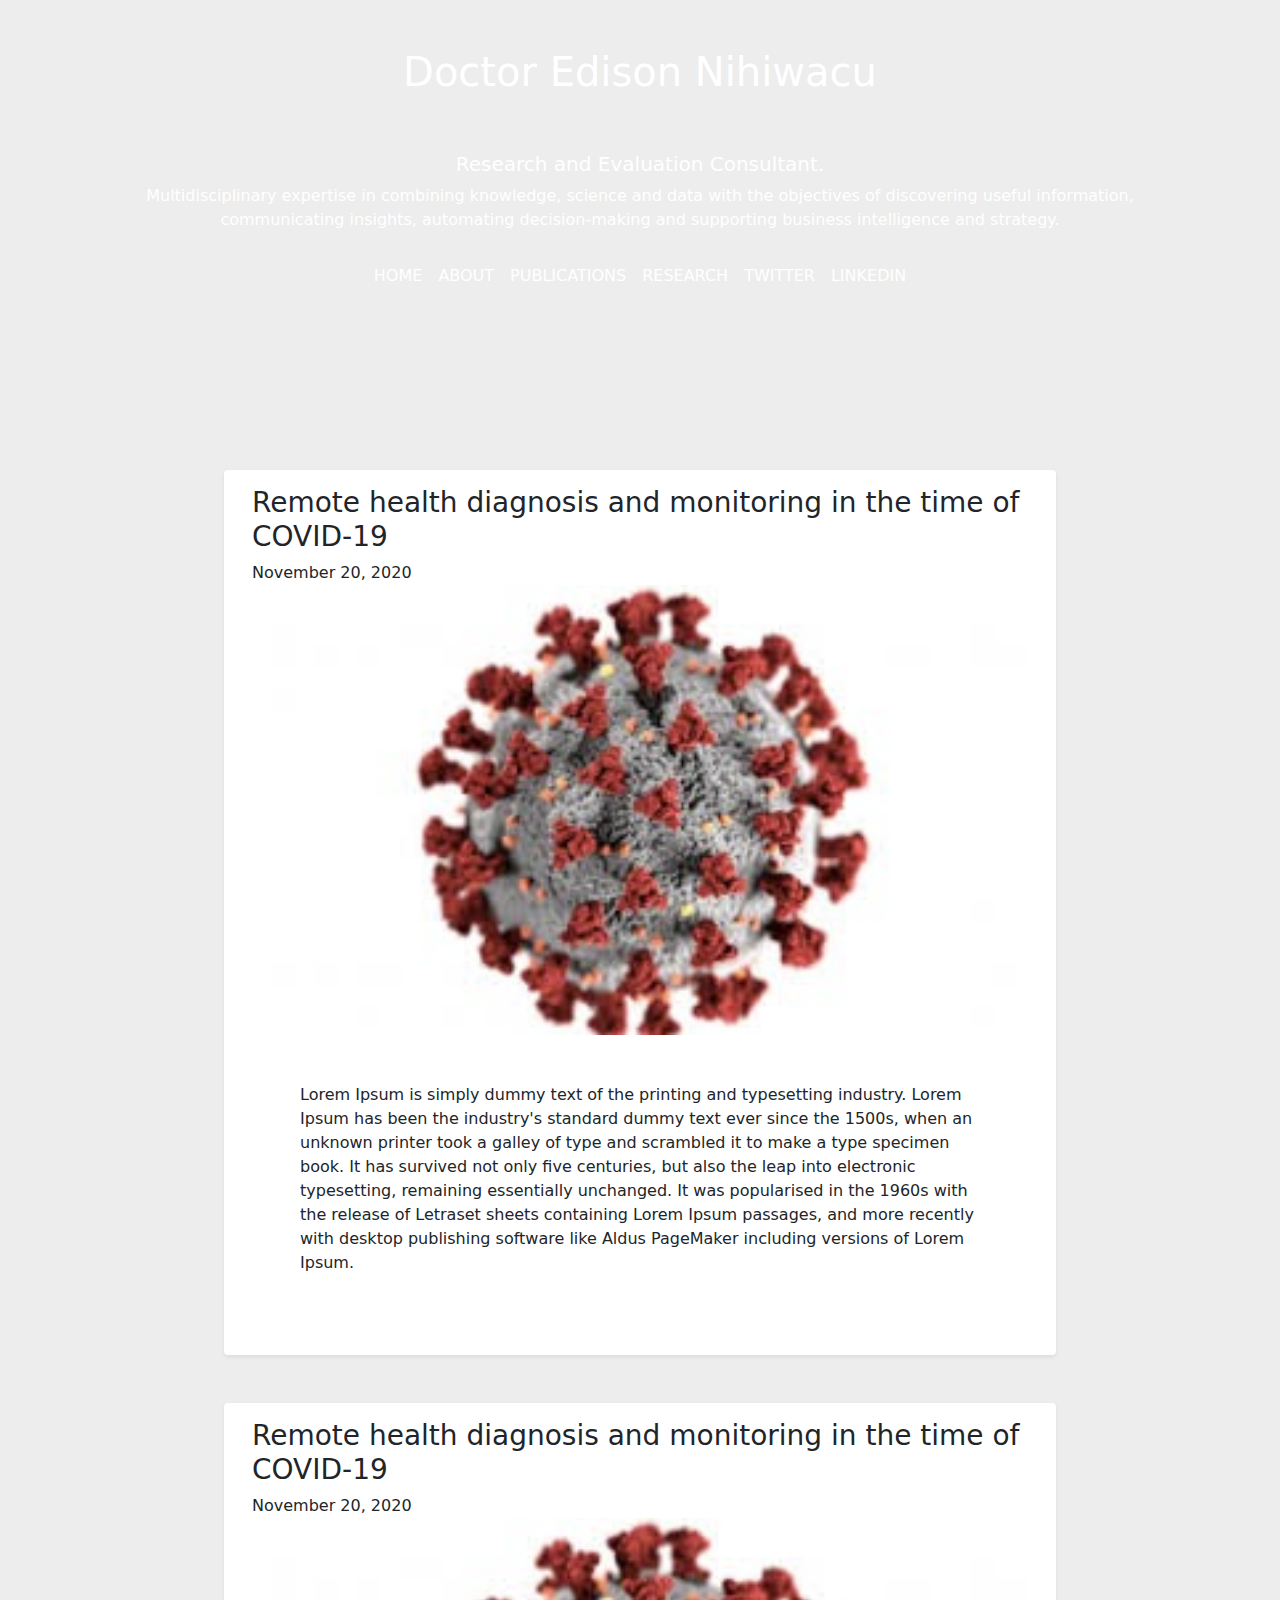
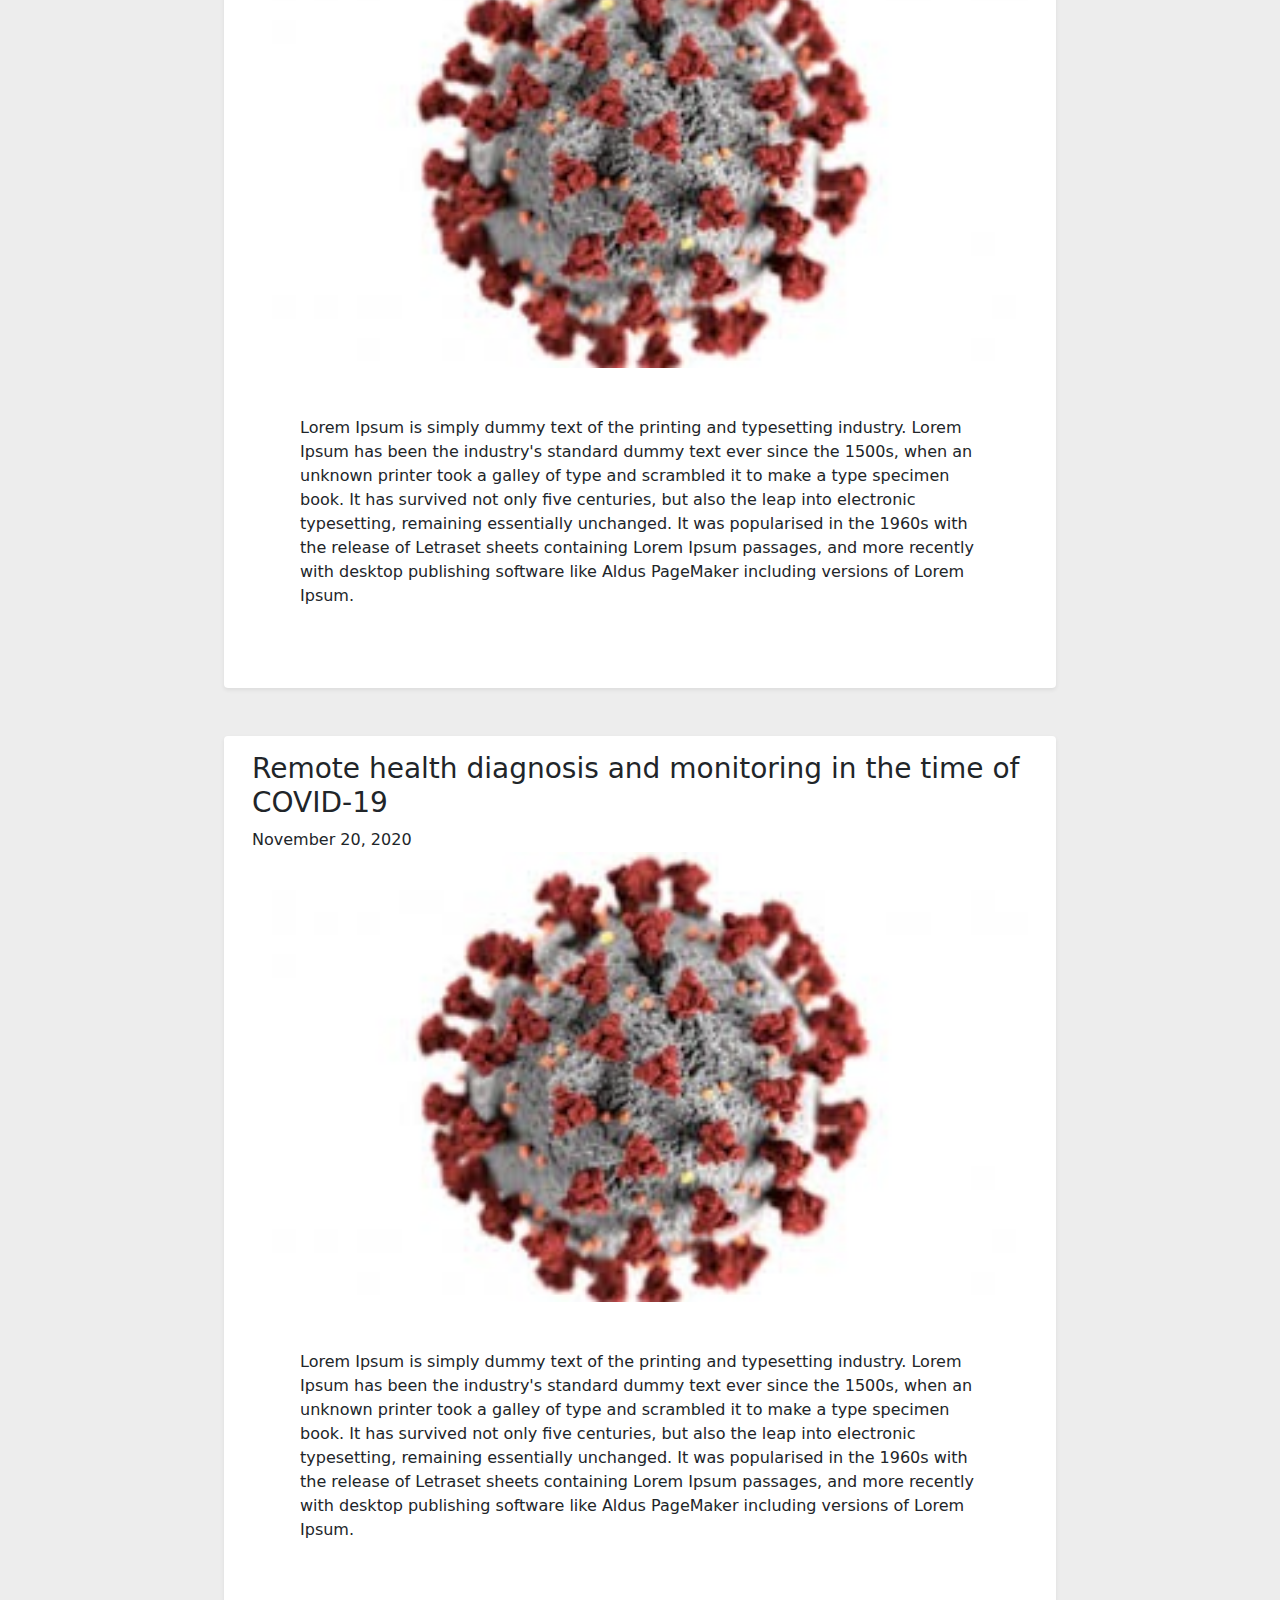
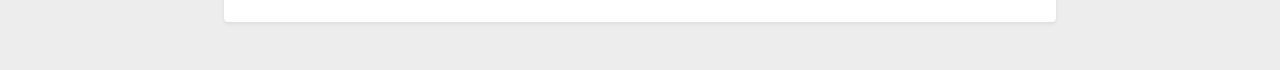
==== htmlpages/index.html @ 48800e1a "portifolio-header" ====
<!DOCTYPE html>
<html lang="en">
  <head>
    <!-- Required meta tags -->
    <meta charset="utf-8" />
    <meta name="viewport" content="width=device-width, initial-scale=1" />

    <!-- Bootstrap CSS -->
    <link
      href="../css/bootstrap-5.0.2-dist/css/bootstrap.min.css"
      rel="stylesheet"
      integrity="sha384-EVSTQN3/azprG1Anm3QDgpJLIm9Nao0Yz1ztcQTwFspd3yD65VohhpuuCOmLASjC"
      crossorigin="anonymous"
    />
    <!-- custom css-->
    <!-- <link href="../css/custom.css" rel="stylesheet"> -->

    <link rel="stylesheet" href="../css/custom.css" />

    <title>Portifolio</title>
  </head>
  <body>
    <header class="header-image">
      <div class="container text-center">
        <h1 class="p-5">Doctor Edison Nihiwacu</h1>
        <h5>Research and Evaluation Consultant.</h5>

        <p>
          Multidisciplinary expertise in combining knowledge, science and data
          with the objectives of discovering useful information,<br />
          communicating insights, automating decision-making and supporting
          business intelligence and strategy.
        </p>

        <nav class="navbar navbar-expand-lg navbar-light">
         <div class="container-fluid"> 
         

          <button class="navbar-toggler" type="button" data-bs-toggle="collapse" data-bs-target="#navbarToggleExternalContent" aria-controls="navbarToggleExternalContent" aria-expanded="false" aria-label="Toggle navigation">
            <span class="navbar-toggler-icon"></span>
          </button>
          <!-- <a class="navbar-brand" href="#">Navbar</a> -->
          <div class="collapse navbar-collapse" id="navbarToggleExternalContent">
            <ul class="navbar-nav mx-auto  mb-2 mb-lg-0">
              <li class="nav-item">
                <a class="nav-link active" aria-current="page" href="#" >HOME</a>
              </li>
              <li class="nav-item">
                <a class="nav-link" href="#">ABOUT</a>
              </li>
              <li class="nav-item">
                <a class="nav-link" href="#">PUBLICATIONS</a>
              </li>
              <li class="nav-item">
                <a class="nav-link" href="#">RESEARCH</a>
              </li>
              <li class="nav-item">
                <a class="nav-link" href="#">TWITTER</a>
              </li>
              <li class="nav-item">
                <a class="nav-link" href="#">LINKEDIN</a>
              </li>
            </ul>
          </div>
          </div>
        </nav>
      </div>
    </header>

    <article>

        <div class="container container-2">
            <div class="row shadow-sm p-3 mb-5 bg-body rounded">
              <div class="col-12">
                <h3>Remote health diagnosis and monitoring in the time of COVID-19</h3>
                <time>November 20, 2020</time>
                <div class="col1-image">
                </div>
                <p class="p-5">
                    Lorem Ipsum is simply dummy text of the printing and typesetting industry.
                     Lorem Ipsum has been the industry's standard dummy text ever since the 1500s,
                      when an unknown printer took a galley of type and scrambled it to make a type 
                      specimen book. It has survived not only five centuries, but also the leap into 
                      electronic typesetting, remaining essentially unchanged. It was popularised in the 1960s with the release of Letraset sheets containing Lorem Ipsum passages, and more recently with desktop publishing software like Aldus 
                    PageMaker including versions of Lorem Ipsum.
                </p>
              </div>
            </div>
            <!-- articles-->

            <div class="row shadow-sm p-3 mb-5 bg-body rounded">
                <div class="col-12">
                  <h3>Remote health diagnosis and monitoring in the time of COVID-19</h3>
                  <time>November 20, 2020</time>
                  <div class="col1-image">
                  </div>
                  <p class="p-5">
                      Lorem Ipsum is simply dummy text of the printing and typesetting industry.
                       Lorem Ipsum has been the industry's standard dummy text ever since the 1500s,
                        when an unknown printer took a galley of type and scrambled it to make a type 
                        specimen book. It has survived not only five centuries, but also the leap into 
                        electronic typesetting, remaining essentially unchanged. It was popularised in the 1960s with the release of Letraset sheets containing Lorem Ipsum passages, and more recently with desktop publishing software like Aldus 
                      PageMaker including versions of Lorem Ipsum.
                  </p>
                </div>
              </div>

              <div class="row shadow-sm p-3 mb-5 bg-body rounded">
                <div class="col-12">
                  <h3>Remote health diagnosis and monitoring in the time of COVID-19</h3>
                  <time>November 20, 2020</time>
                  <div class="col1-image">
                  </div>
                  <p class="p-5">
                      Lorem Ipsum is simply dummy text of the printing and typesetting industry.
                       Lorem Ipsum has been the industry's standard dummy text ever since the 1500s,
                        when an unknown printer took a galley of type and scrambled it to make a type 
                        specimen book. It has survived not only five centuries, but also the leap into 
                        electronic typesetting, remaining essentially unchanged. It was popularised in the 1960s with the release of Letraset sheets containing Lorem Ipsum passages, and more recently with desktop publishing software like Aldus 
                      PageMaker including versions of Lorem Ipsum.
                  </p>
                </div>
              </div>
          </div>

       
    </article>

    <footer></footer>

    <!-- Optional JavaScript; choose one of the two! -->

    <!-- Option 1: Bootstrap Bundle with Popper -->
    <script
      src="https://cdn.jsdelivr.net/npm/bootstrap@5.0.2/dist/js/bootstrap.bundle.min.js"
      integrity="sha384-MrcW6ZMFYlzcLA8Nl+NtUVF0sA7MsXsP1UyJoMp4YLEuNSfAP+JcXn/tWtIaxVXM"
      crossorigin="anonymous"
    ></script>

    <!-- Option 2: Separate Popper and Bootstrap JS -->
    <!--
    <script src="https://cdn.jsdelivr.net/npm/@popperjs/core@2.9.2/dist/umd/popper.min.js" integrity="sha384-IQsoLXl5PILFhosVNubq5LC7Qb9DXgDA9i+tQ8Zj3iwWAwPtgFTxbJ8NT4GN1R8p" crossorigin="anonymous"></script>
    <script src="https://cdn.jsdelivr.net/npm/bootstrap@5.0.2/dist/js/bootstrap.min.js" integrity="sha384-cVKIPhGWiC2Al4u+LWgxfKTRIcfu0JTxR+EQDz/bgldoEyl4H0zUF0QKbrJ0EcQF" crossorigin="anonymous"></script>
    -->
  </body>
</html>
---- css/custom.css ----
.header-image{
    background-image:url("../images/headerBackground.jpg");
    background-repeat: no-repeat;
    background-size: cover;
    background-position: center center;
    height: 450px;
    color:white;
}
.nav-link{
    color:white !important;
}

.navbar a{
    text-align: center;
}
body{
    background-color:#ededed;
}
.col1-image{
    background-image:url("../images/COVIDimage.jpeg");
    background-repeat: no-repeat;
    background-size: cover;
    background-position: center center;
    
    width: auto;
    height: 450px;
    padding: 200px !important;

}

.row{
    margin: 20px;
}

.container-2{
    width: 70%;
}
---- css/custom.css ----
.header-image{
    background-image:url("../images/headerBackground.jpg");
    background-repeat: no-repeat;
    background-size: cover;
    background-position: center center;
    height: 450px;
    color:white;
}
.nav-link{
    color:white !important;
}

.navbar a{
    text-align: center;
}
body{
    background-color:#ededed;
}
.col1-image{
    background-image:url("../images/COVIDimage.jpeg");
    background-repeat: no-repeat;
    background-size: cover;
    background-position: center center;
    
    width: auto;
    height: 450px;
    padding: 200px !important;

}

.row{
    margin: 20px;
}

.container-2{
    width: 70%;
}
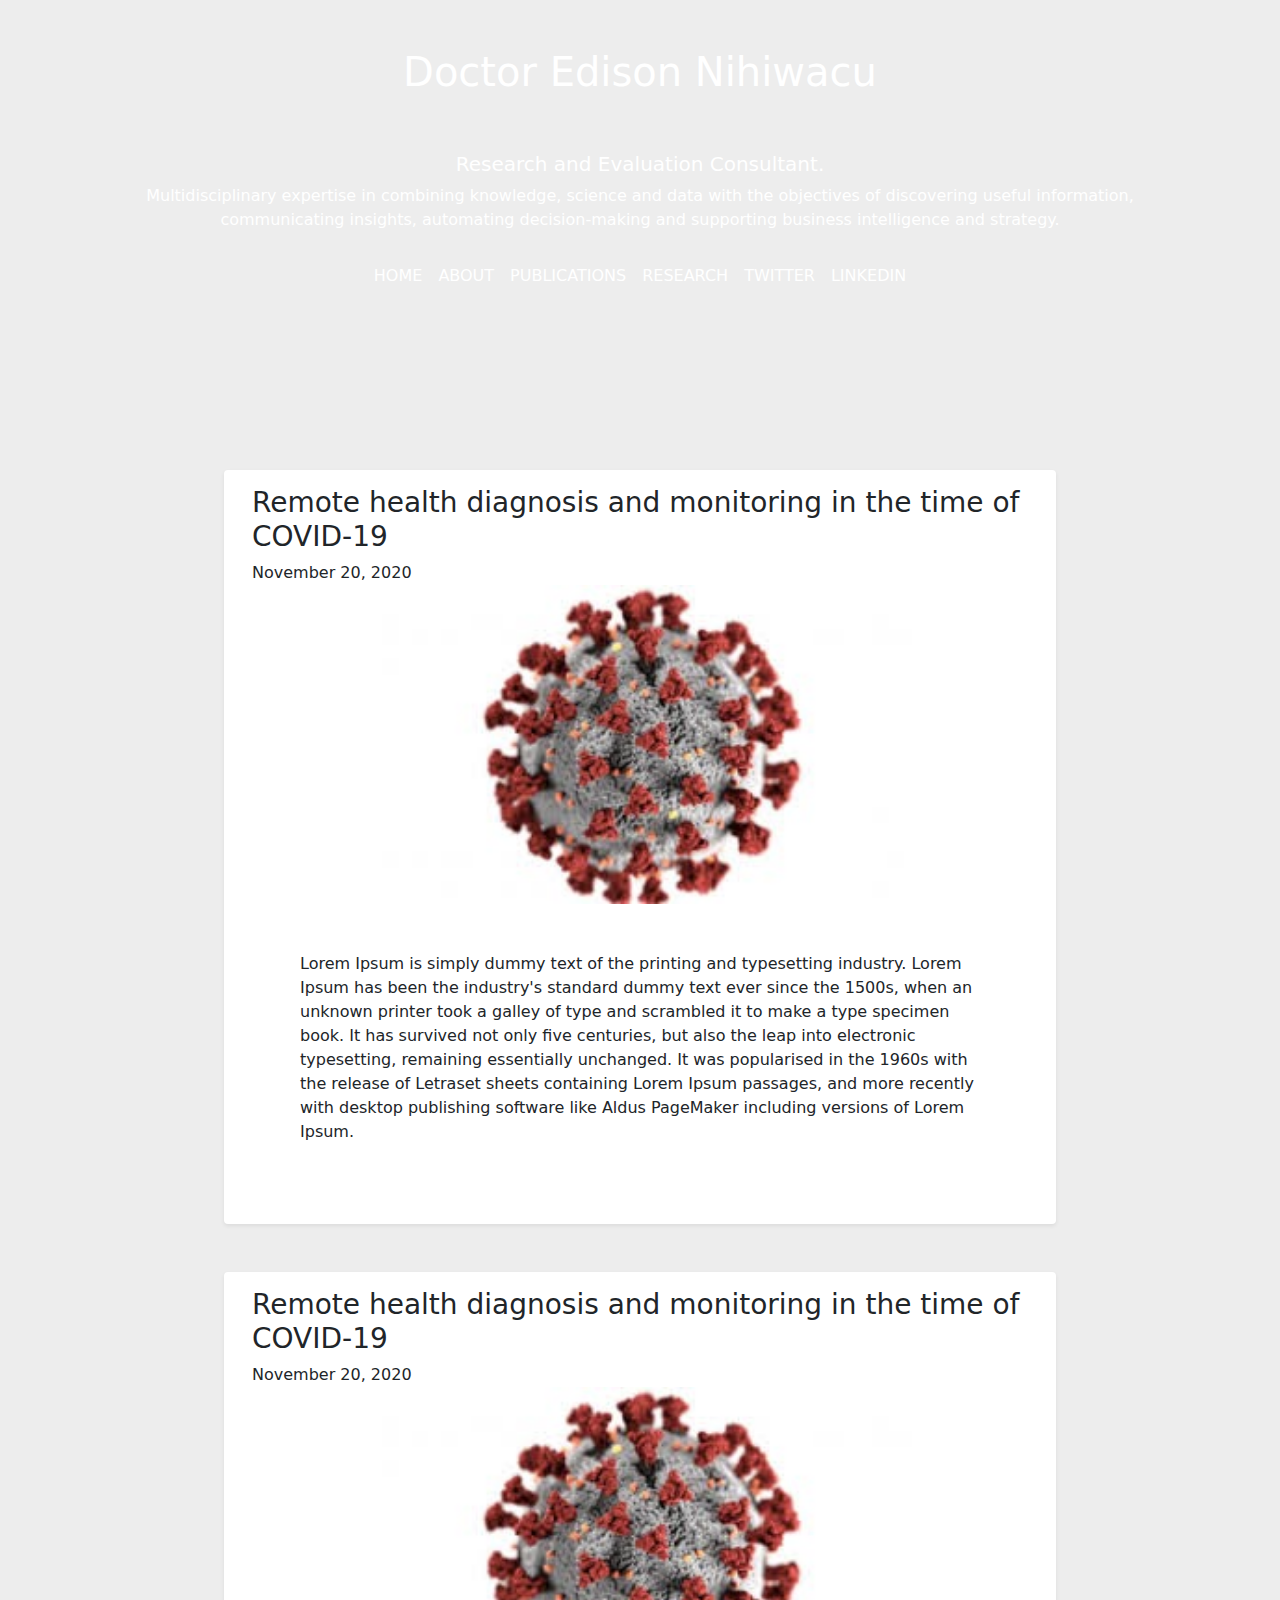
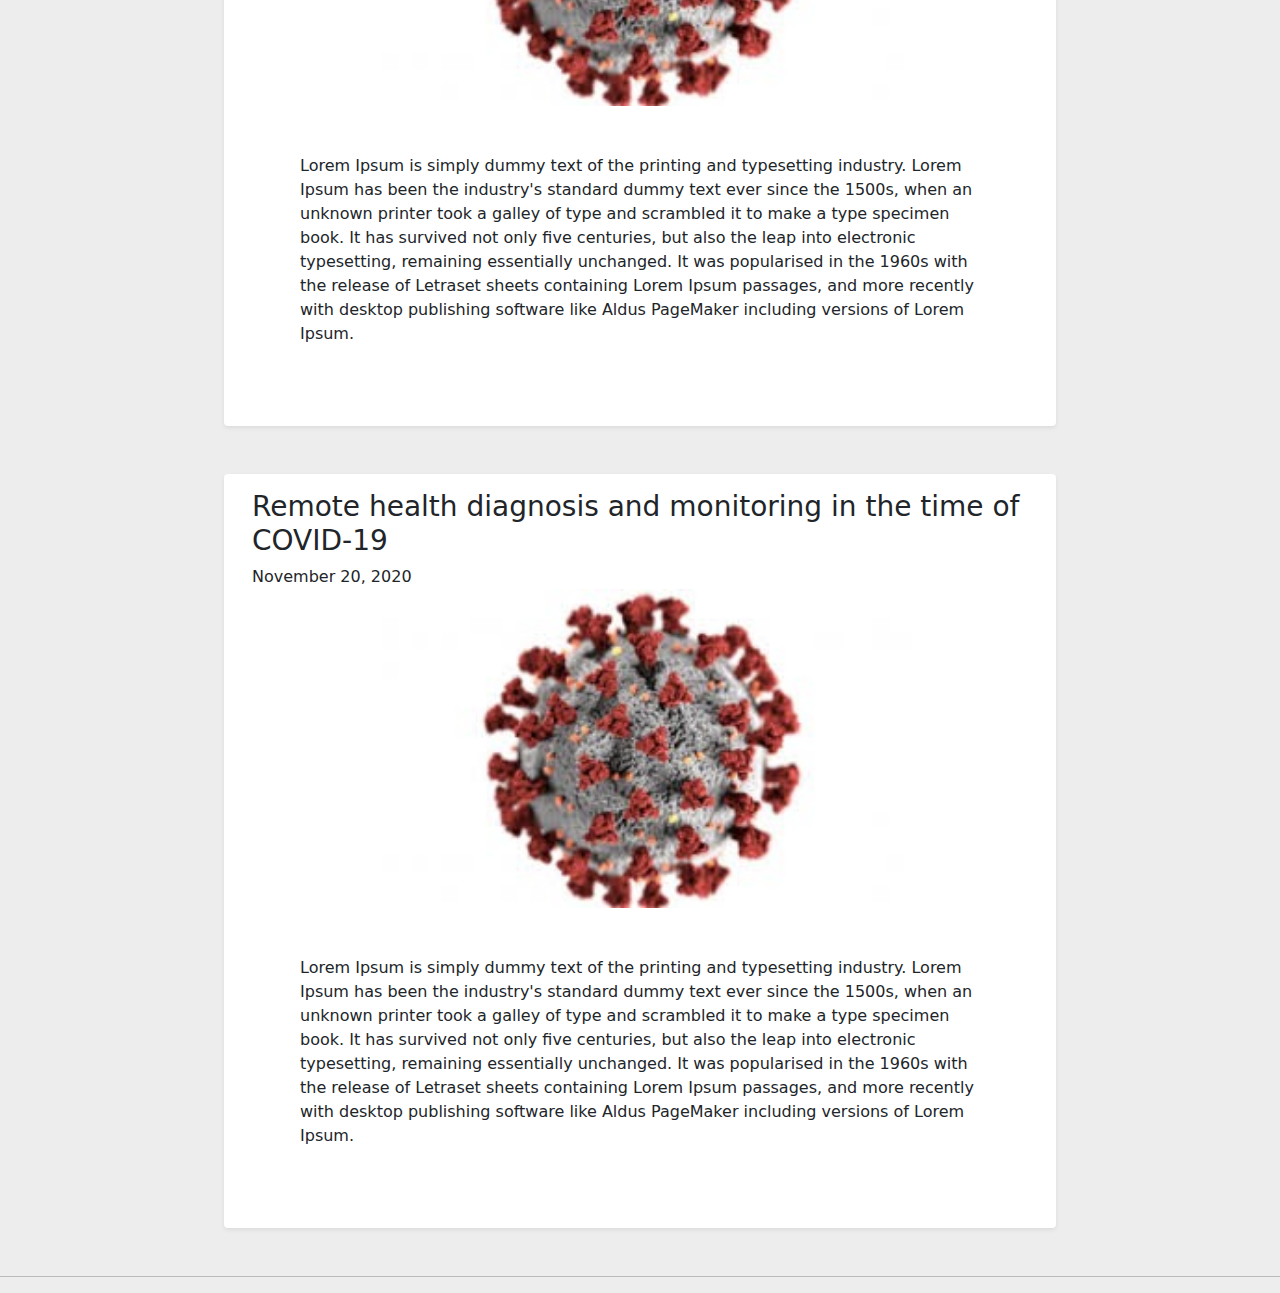
==== commit 88aa6eca: "portifolio-header" ====
--- a/htmlpages/index.html
+++ b/htmlpages/index.html
@@ -74,7 +74,8 @@
               <div class="col-12">
                 <h3>Remote health diagnosis and monitoring in the time of COVID-19</h3>
                 <time>November 20, 2020</time>
-                <div class="col1-image">
+                <div >
+                    <img src="../images/COVIDimage.jpeg" class="img-fluid mx-auto d-block test" alt="...">
                 </div>
                 <p class="p-5">
                     Lorem Ipsum is simply dummy text of the printing and typesetting industry.
@@ -92,7 +93,8 @@
                 <div class="col-12">
                   <h3>Remote health diagnosis and monitoring in the time of COVID-19</h3>
                   <time>November 20, 2020</time>
-                  <div class="col1-image">
+                  <div >
+                    <img src="../images/COVIDimage.jpeg" class="img-fluid mx-auto d-block test" alt="...">
                   </div>
                   <p class="p-5">
                       Lorem Ipsum is simply dummy text of the printing and typesetting industry.
@@ -109,7 +111,8 @@
                 <div class="col-12">
                   <h3>Remote health diagnosis and monitoring in the time of COVID-19</h3>
                   <time>November 20, 2020</time>
-                  <div class="col1-image">
+                  <div >
+                    <img src="../images/COVIDimage.jpeg" class="img-fluid mx-auto d-block test" alt="...">
                   </div>
                   <p class="p-5">
                       Lorem Ipsum is simply dummy text of the printing and typesetting industry.
@@ -125,8 +128,12 @@
 
        
     </article>
+<hr>
+    <footer>
+       
 
-    <footer></footer>
+
+    </footer>
 
     <!-- Optional JavaScript; choose one of the two! -->
 
--- a/css/custom.css
+++ b/css/custom.css
@@ -16,18 +16,6 @@
 body{
     background-color:#ededed;
 }
-.col1-image{
-    background-image:url("../images/COVIDimage.jpeg");
-    background-repeat: no-repeat;
-    background-size: cover;
-    background-position: center center;
-    
-    width: auto;
-    height: 450px;
-    padding: 200px !important;
-
-}
-
 .row{
     margin: 20px;
 }
@@ -35,3 +23,10 @@
 .container-2{
     width: 70%;
 }
+.test{
+  
+        
+        width: 70%;
+        height: auto;
+      
+}--- a/css/custom.css
+++ b/css/custom.css
@@ -16,18 +16,6 @@
 body{
     background-color:#ededed;
 }
-.col1-image{
-    background-image:url("../images/COVIDimage.jpeg");
-    background-repeat: no-repeat;
-    background-size: cover;
-    background-position: center center;
-    
-    width: auto;
-    height: 450px;
-    padding: 200px !important;
-
-}
-
 .row{
     margin: 20px;
 }
@@ -35,3 +23,10 @@
 .container-2{
     width: 70%;
 }
+.test{
+  
+        
+        width: 70%;
+        height: auto;
+      
+}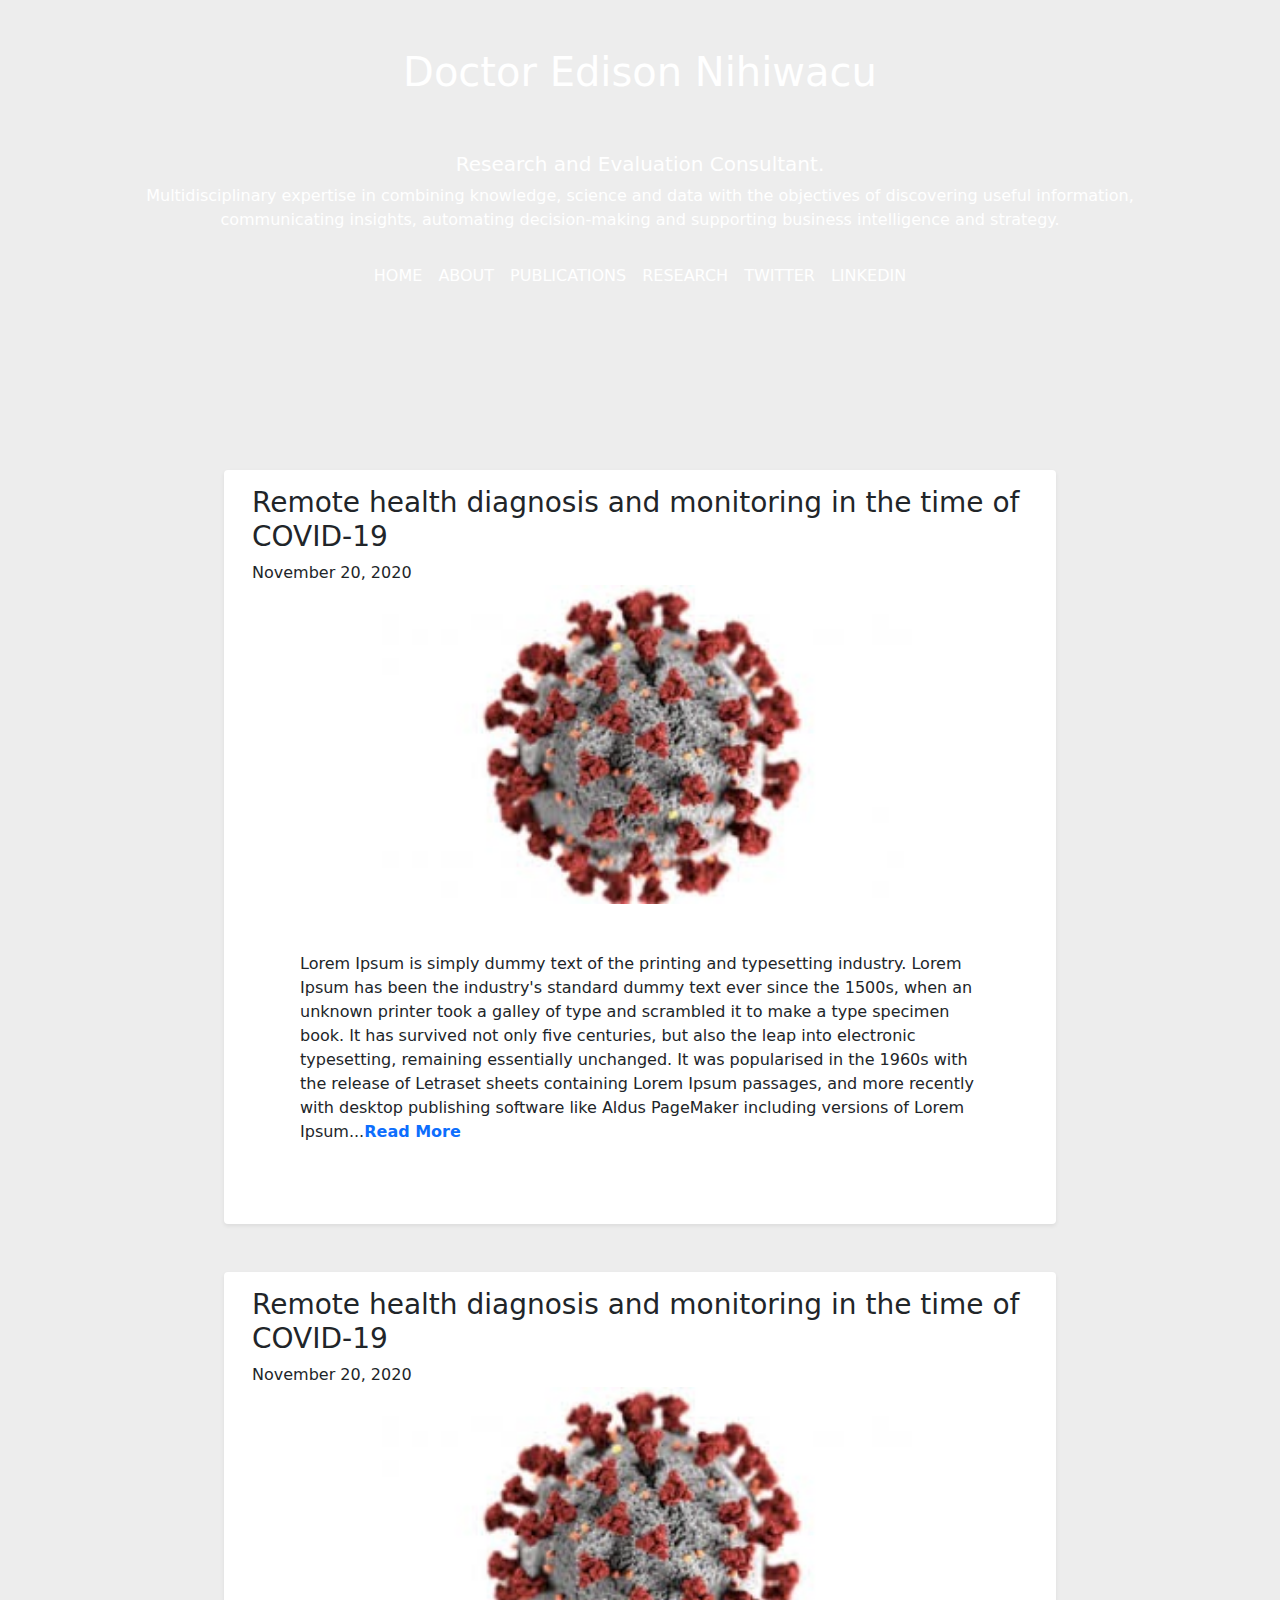
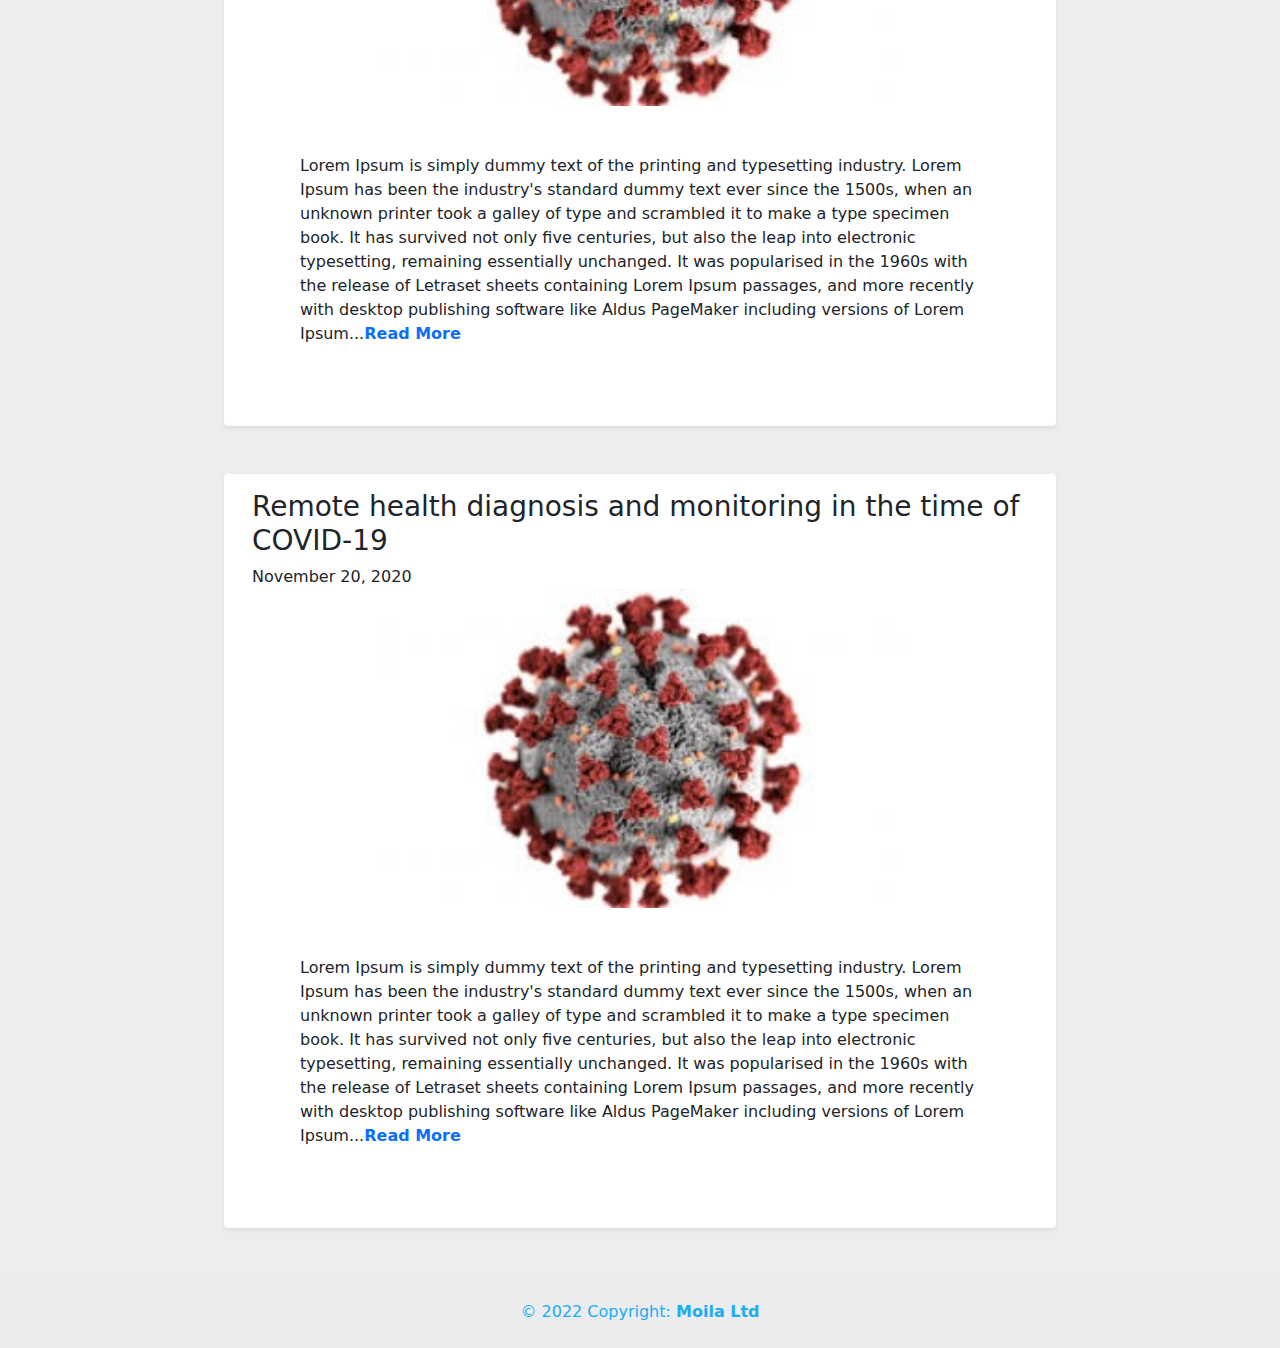
==== commit fd7a7508: "portifolio-content" ====
--- a/htmlpages/index.html
+++ b/htmlpages/index.html
@@ -68,8 +68,9 @@
     </header>
 
     <article>
-
+      <div>
         <div class="container container-2">
+            
             <div class="row shadow-sm p-3 mb-5 bg-body rounded">
               <div class="col-12">
                 <h3>Remote health diagnosis and monitoring in the time of COVID-19</h3>
@@ -83,7 +84,7 @@
                       when an unknown printer took a galley of type and scrambled it to make a type 
                       specimen book. It has survived not only five centuries, but also the leap into 
                       electronic typesetting, remaining essentially unchanged. It was popularised in the 1960s with the release of Letraset sheets containing Lorem Ipsum passages, and more recently with desktop publishing software like Aldus 
-                    PageMaker including versions of Lorem Ipsum.
+                    PageMaker including versions of Lorem Ipsum...<span><a href="#" class="fw-bold text-decoration-none">Read More</a></span>
                 </p>
               </div>
             </div>
@@ -102,7 +103,7 @@
                         when an unknown printer took a galley of type and scrambled it to make a type 
                         specimen book. It has survived not only five centuries, but also the leap into 
                         electronic typesetting, remaining essentially unchanged. It was popularised in the 1960s with the release of Letraset sheets containing Lorem Ipsum passages, and more recently with desktop publishing software like Aldus 
-                      PageMaker including versions of Lorem Ipsum.
+                      PageMaker including versions of Lorem Ipsum...<span><a href="#" class="fw-bold text-decoration-none">Read More</a></span>
                   </p>
                 </div>
               </div>
@@ -120,20 +121,28 @@
                         when an unknown printer took a galley of type and scrambled it to make a type 
                         specimen book. It has survived not only five centuries, but also the leap into 
                         electronic typesetting, remaining essentially unchanged. It was popularised in the 1960s with the release of Letraset sheets containing Lorem Ipsum passages, and more recently with desktop publishing software like Aldus 
-                      PageMaker including versions of Lorem Ipsum.
+                      PageMaker including versions of Lorem Ipsum...<span><a href="#" class="fw-bold text-decoration-none">Read More</a></span>
                   </p>
+                  
                 </div>
               </div>
           </div>
 
        
     </article>
-<hr>
-    <footer>
-       
+<!-- <hr> -->
 
 
-    </footer>
+    <!-- Footer -->
+<footer class="text-center text-lg-start bg-light text-muted">
+    <!-- Copyright -->
+    <div class="text-center p-4" style="background-color: rgba(0, 0, 0, 0.05); color:#1badf3;">
+      © 2022 Copyright:
+      <a class="text-reset fw-bold text-decoration-none" href="#">Moila Ltd</a>
+    </div>
+    <!-- Copyright -->
+  </footer>
+  <!-- Footer -->
 
     <!-- Optional JavaScript; choose one of the two! -->
 
--- a/css/custom.css
+++ b/css/custom.css
@@ -29,4 +29,13 @@
         width: 70%;
         height: auto;
       
+}
+
+.overImage{
+    position: absolute;
+    right: 180px;
+    top: 300px;
+  width: 70%;
+  height: auto;
+  z-index: 1;
 }--- a/css/custom.css
+++ b/css/custom.css
@@ -29,4 +29,13 @@
         width: 70%;
         height: auto;
       
+}
+
+.overImage{
+    position: absolute;
+    right: 180px;
+    top: 300px;
+  width: 70%;
+  height: auto;
+  z-index: 1;
 }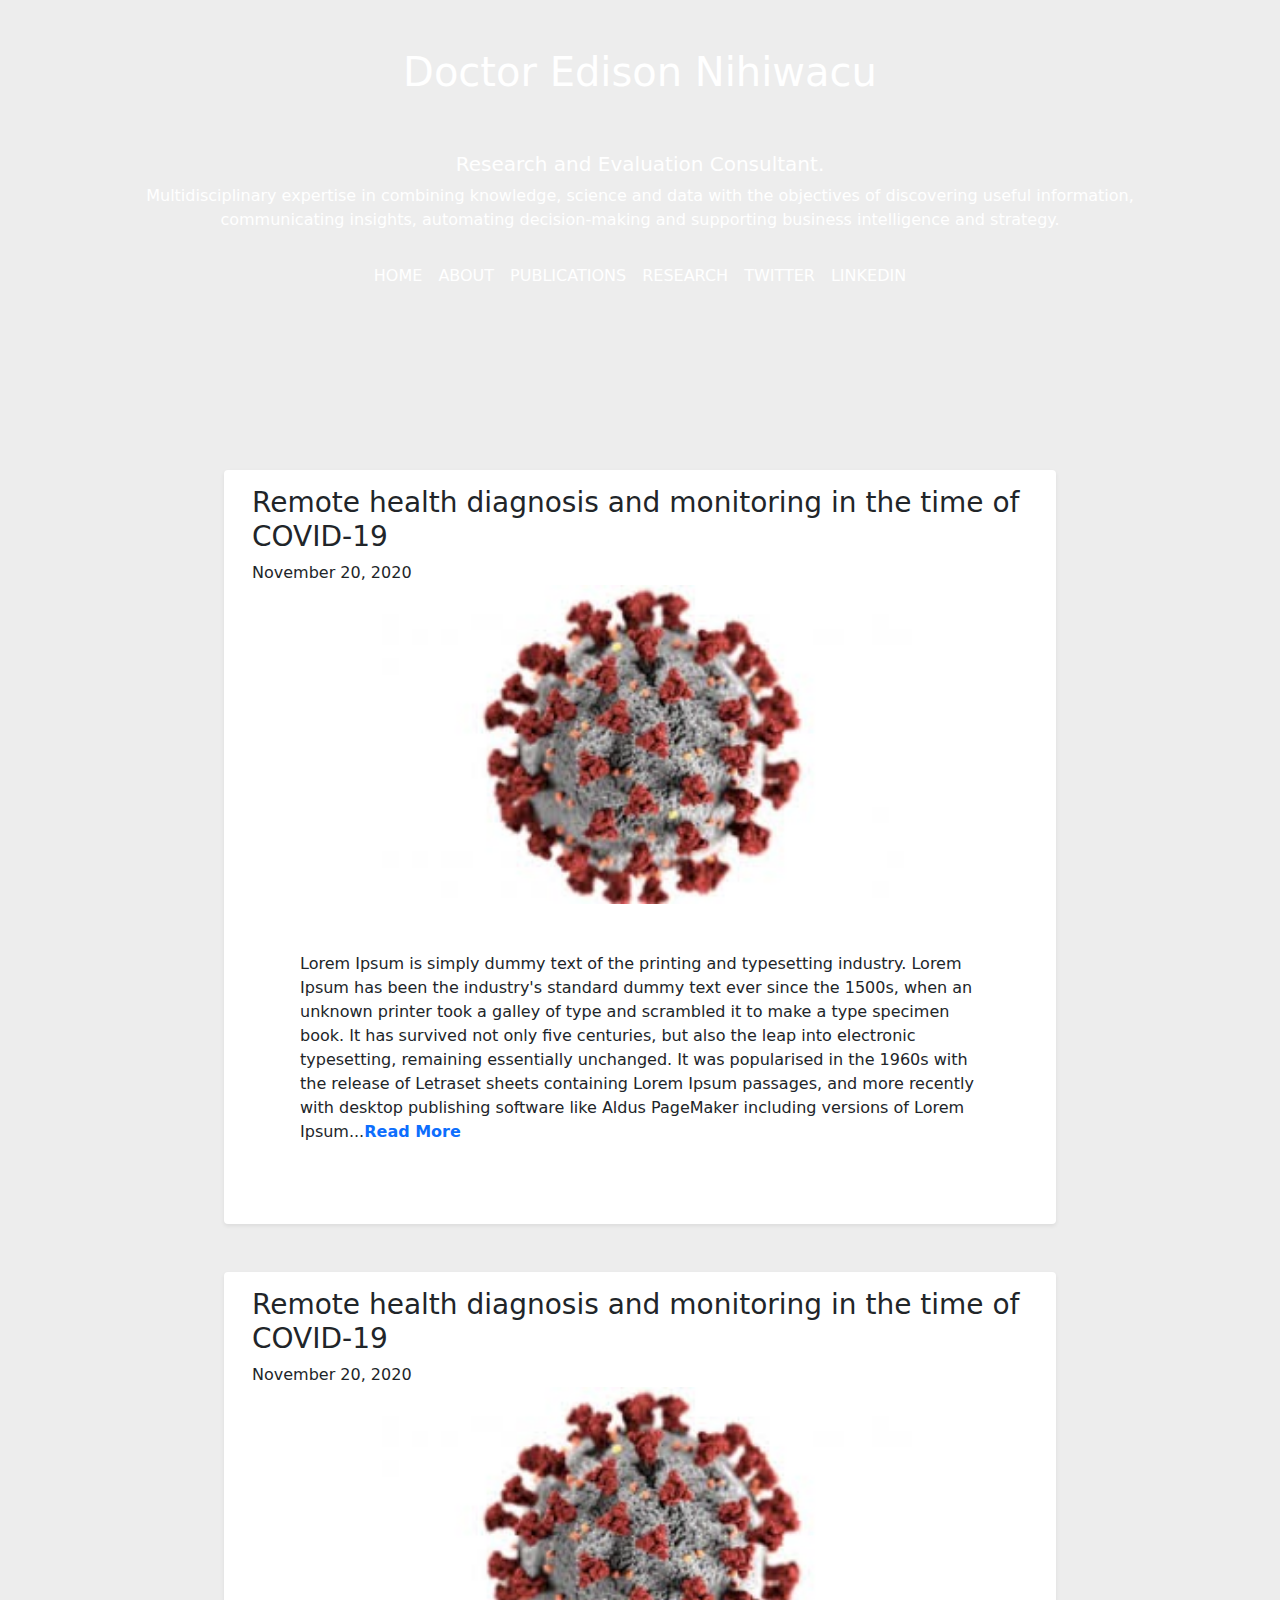
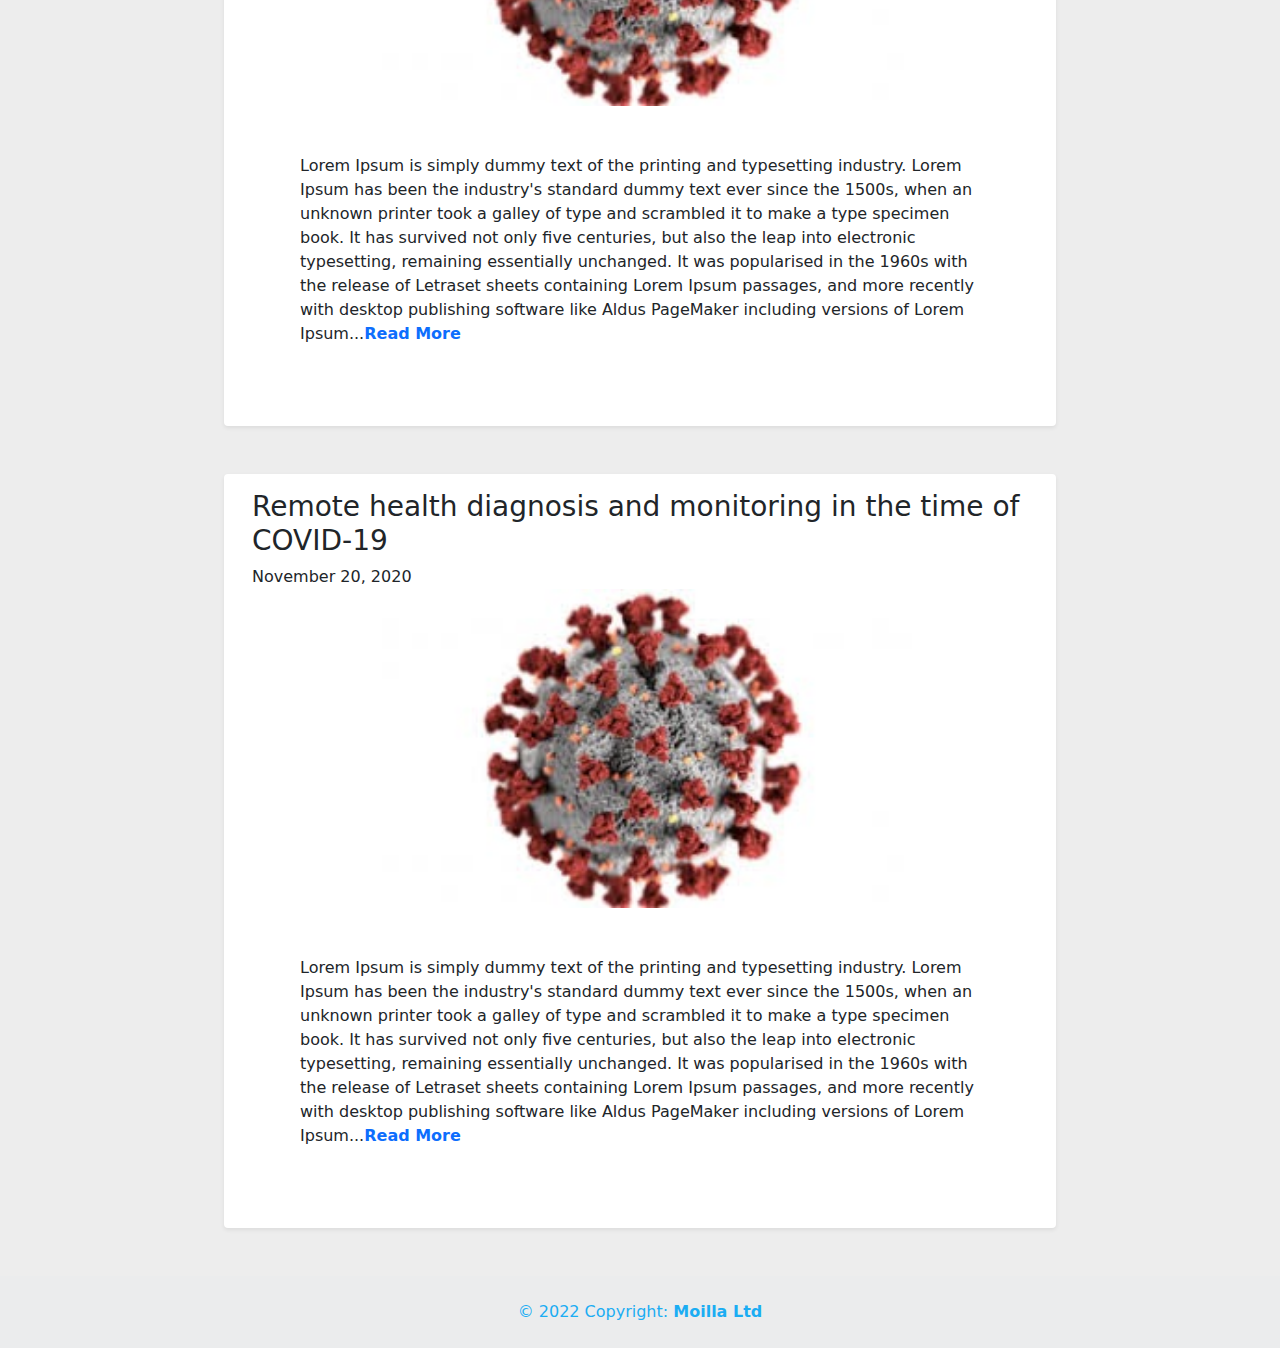
==== commit 81159385: "portifolio-content" ====
--- a/htmlpages/index.html
+++ b/htmlpages/index.html
@@ -138,7 +138,7 @@
     <!-- Copyright -->
     <div class="text-center p-4" style="background-color: rgba(0, 0, 0, 0.05); color:#1badf3;">
       © 2022 Copyright:
-      <a class="text-reset fw-bold text-decoration-none" href="#">Moila Ltd</a>
+      <a class="text-reset fw-bold text-decoration-none" href="#">Moilla Ltd</a>
     </div>
     <!-- Copyright -->
   </footer>
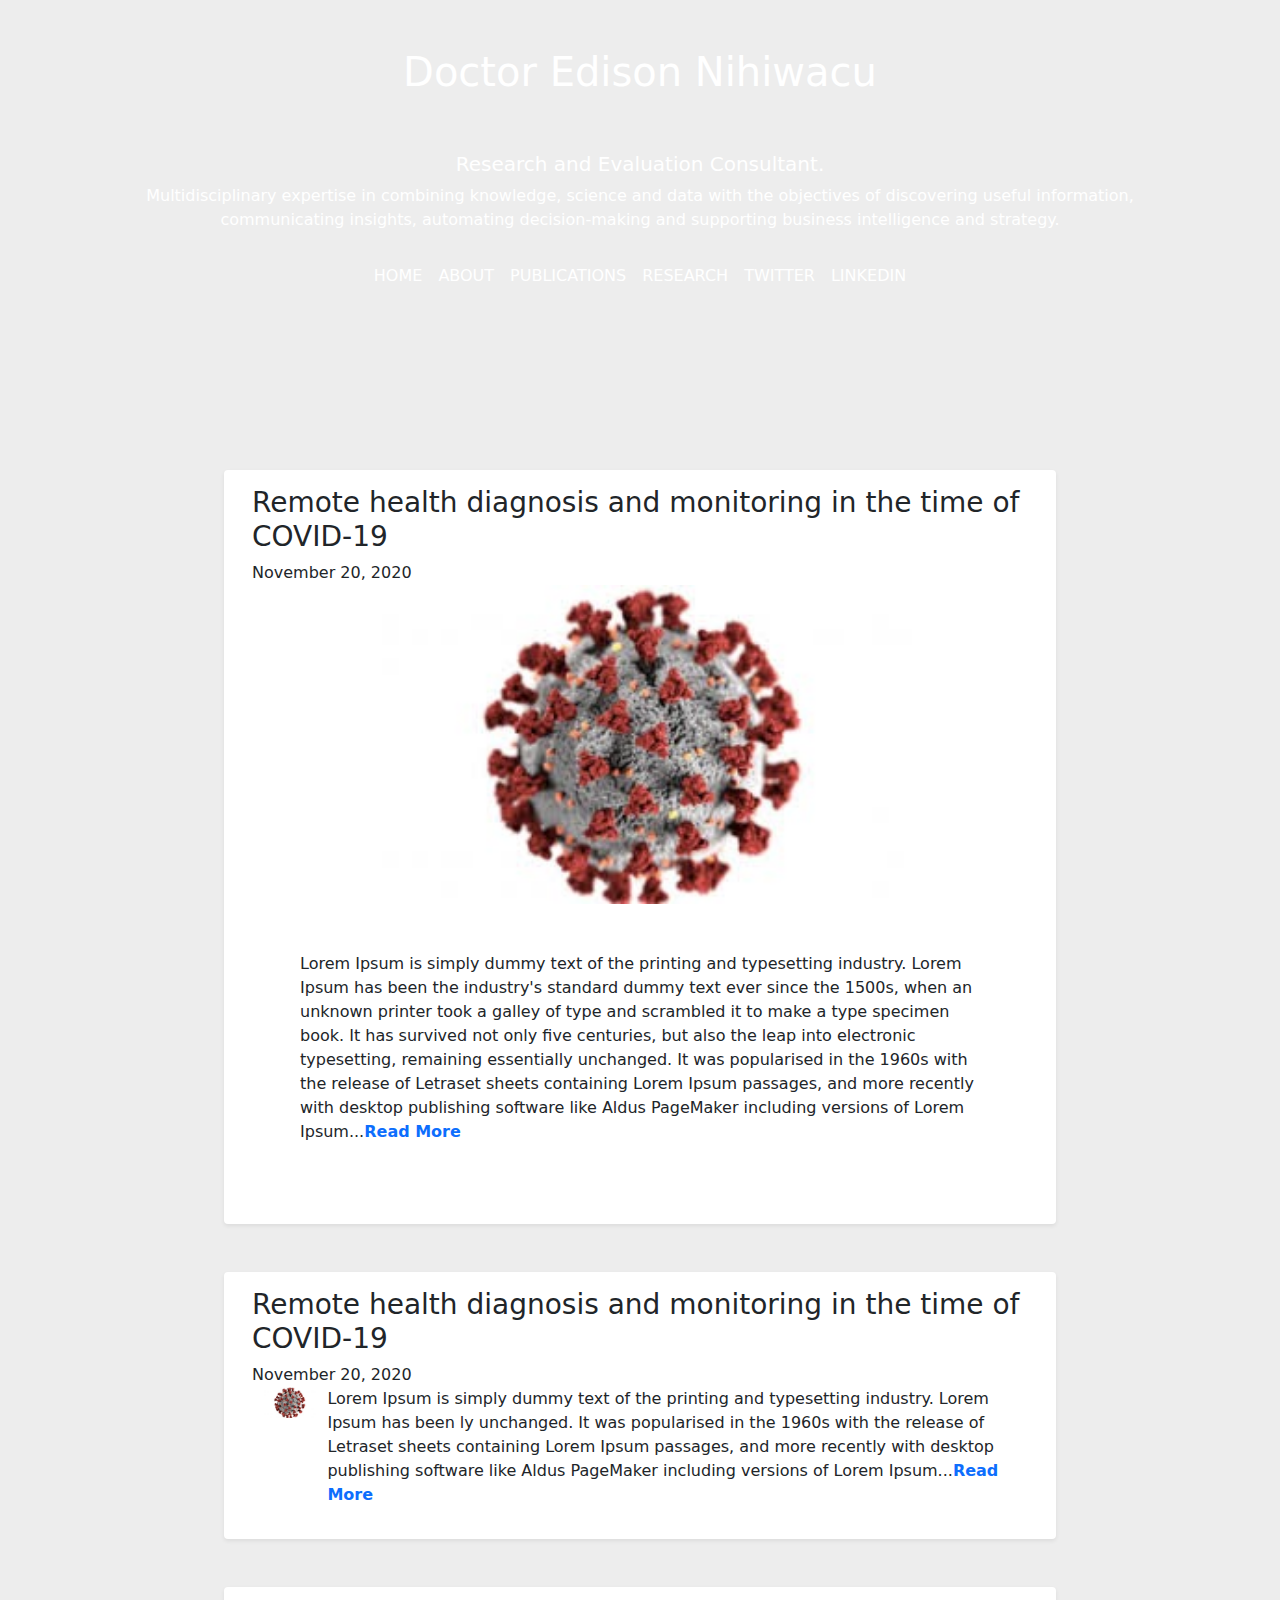
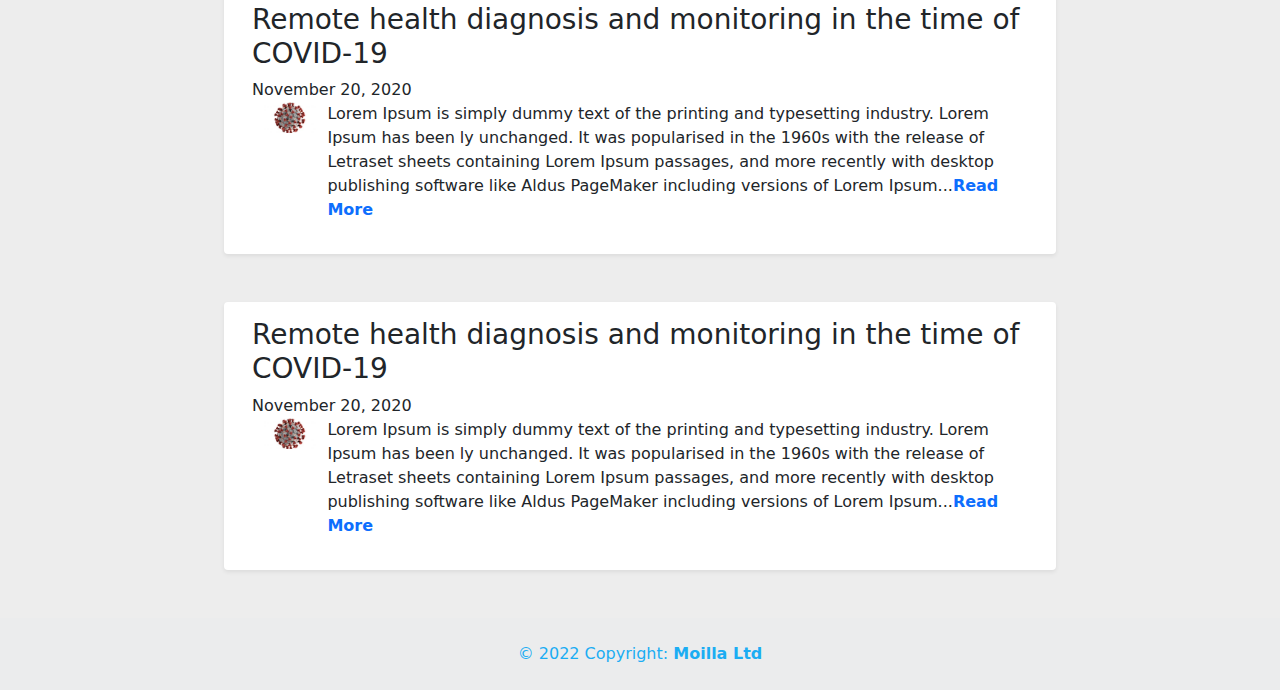
==== commit 0a16b252: "heade content" ====
--- a/htmlpages/index.html
+++ b/htmlpages/index.html
@@ -66,9 +66,8 @@
         </nav>
       </div>
     </header>
-
     <article>
-      <div>
+      <div></div>
         <div class="container container-2">
             
             <div class="row shadow-sm p-3 mb-5 bg-body rounded">
@@ -94,45 +93,81 @@
                 <div class="col-12">
                   <h3>Remote health diagnosis and monitoring in the time of COVID-19</h3>
                   <time>November 20, 2020</time>
-                  <div >
-                    <img src="../images/COVIDimage.jpeg" class="img-fluid mx-auto d-block test" alt="...">
+                  <!-- Trial -->
+                  <div class="flex-container">
+                    <div class="left">
+                      <img src="../images/COVIDimage.jpeg" class="img-fluid mx-auto d-block test yimage float-left" alt="...">
+                    </div>
+                    <div class="right">
+                      <div class="flex-item">
+                        <p class="ypara float-right">
+                          Lorem Ipsum is simply dummy text of the printing and typesetting industry.
+                          Lorem Ipsum has been ly unchanged. It was popularised in the 1960s with the release of Letraset sheets containing Lorem Ipsum passages, and more recently with desktop publishing software like Aldus 
+                          PageMaker including versions of Lorem Ipsum...<span><a href="#" class="fw-bold text-decoration-none">Read More</a></span>
+                      </p>
+                      </div>
+                      <!-- <div class="flex-item">flex item 3</div>  -->
+                    </div>
                   </div>
-                  <p class="p-5">
-                      Lorem Ipsum is simply dummy text of the printing and typesetting industry.
-                       Lorem Ipsum has been the industry's standard dummy text ever since the 1500s,
-                        when an unknown printer took a galley of type and scrambled it to make a type 
-                        specimen book. It has survived not only five centuries, but also the leap into 
-                        electronic typesetting, remaining essentially unchanged. It was popularised in the 1960s with the release of Letraset sheets containing Lorem Ipsum passages, and more recently with desktop publishing software like Aldus 
-                      PageMaker including versions of Lorem Ipsum...<span><a href="#" class="fw-bold text-decoration-none">Read More</a></span>
-                  </p>
+                  <!-- Trial -->
                 </div>
               </div>
-
+              <!-- flex 2 stars-->
               <div class="row shadow-sm p-3 mb-5 bg-body rounded">
                 <div class="col-12">
                   <h3>Remote health diagnosis and monitoring in the time of COVID-19</h3>
                   <time>November 20, 2020</time>
-                  <div >
-                    <img src="../images/COVIDimage.jpeg" class="img-fluid mx-auto d-block test" alt="...">
+                  <!-- Trial -->
+                  <div class="flex-container">
+                    <div class="left">
+                      <img src="../images/COVIDimage.jpeg" class="img-fluid mx-auto d-block test yimage float-left" alt="...">
+                    </div>
+                    <div class="right">
+                      <div class="flex-item">
+                        <p class="ypara float-right">
+                          Lorem Ipsum is simply dummy text of the printing and typesetting industry.
+                          Lorem Ipsum has been ly unchanged. It was popularised in the 1960s with the release of Letraset sheets containing Lorem Ipsum passages, and more recently with desktop publishing software like Aldus 
+                          PageMaker including versions of Lorem Ipsum...<span><a href="#" class="fw-bold text-decoration-none">Read More</a></span>
+                      </p>
+                      </div>
+                      <!-- <div class="flex-item">flex item 3</div>  -->
+                    </div>
                   </div>
-                  <p class="p-5">
-                      Lorem Ipsum is simply dummy text of the printing and typesetting industry.
-                       Lorem Ipsum has been the industry's standard dummy text ever since the 1500s,
-                        when an unknown printer took a galley of type and scrambled it to make a type 
-                        specimen book. It has survived not only five centuries, but also the leap into 
-                        electronic typesetting, remaining essentially unchanged. It was popularised in the 1960s with the release of Letraset sheets containing Lorem Ipsum passages, and more recently with desktop publishing software like Aldus 
-                      PageMaker including versions of Lorem Ipsum...<span><a href="#" class="fw-bold text-decoration-none">Read More</a></span>
-                  </p>
-                  
+                  <!-- Trial -->
                 </div>
               </div>
+              <!-- flex 2 ends -->
+
+              <!-- flex 3 stars-->
+              <div class="row shadow-sm p-3 mb-5 bg-body rounded">
+                <div class="col-12">
+                  <h3>Remote health diagnosis and monitoring in the time of COVID-19</h3>
+                  <time>November 20, 2020</time>
+                  <!-- Trial -->
+                  <div class="flex-container">
+                    <div class="left">
+                      <img src="../images/COVIDimage.jpeg" class="img-fluid mx-auto d-block test yimage float-left" alt="...">
+                    </div>
+                    <div class="right">
+                      <div class="flex-item">
+                        <p class="ypara float-right">
+                          Lorem Ipsum is simply dummy text of the printing and typesetting industry.
+                          Lorem Ipsum has been ly unchanged. It was popularised in the 1960s with the release of Letraset sheets containing Lorem Ipsum passages, and more recently with desktop publishing software like Aldus 
+                          PageMaker including versions of Lorem Ipsum...<span><a href="#" class="fw-bold text-decoration-none">Read More</a></span>
+                      </p>
+                      </div>
+                      <!-- <div class="flex-item">flex item 3</div>  -->
+                    </div>
+                  </div>
+                  <!-- Trial -->
+                </div>
+              </div>
+              <!-- flex 3 ends -->
           </div>
 
        
     </article>
 <!-- <hr> -->
-
-
     <!-- Footer -->
 <footer class="text-center text-lg-start bg-light text-muted">
     <!-- Copyright -->
--- a/css/custom.css
+++ b/css/custom.css
@@ -31,6 +31,16 @@
       
 }
 
+@media (max-width: 767px) {
+    .navbar-collapse
+      {
+          background-color:#1badf3;
+      }
+  }
+.navbar-toggler-icon{
+    color: black;
+	background: white;
+}
 .overImage{
     position: absolute;
     right: 180px;
@@ -38,4 +48,11 @@
   width: 70%;
   height: auto;
   z-index: 1;
-}+}
+/* flex-item */
+  .flex-container{
+    display:flex;
+    flex-direction:row;
+    justify-content:space-between;
+    width:100%;
+  }
--- a/css/custom.css
+++ b/css/custom.css
@@ -31,6 +31,16 @@
       
 }
 
+@media (max-width: 767px) {
+    .navbar-collapse
+      {
+          background-color:#1badf3;
+      }
+  }
+.navbar-toggler-icon{
+    color: black;
+	background: white;
+}
 .overImage{
     position: absolute;
     right: 180px;
@@ -38,4 +48,11 @@
   width: 70%;
   height: auto;
   z-index: 1;
-}+}
+/* flex-item */
+  .flex-container{
+    display:flex;
+    flex-direction:row;
+    justify-content:space-between;
+    width:100%;
+  }
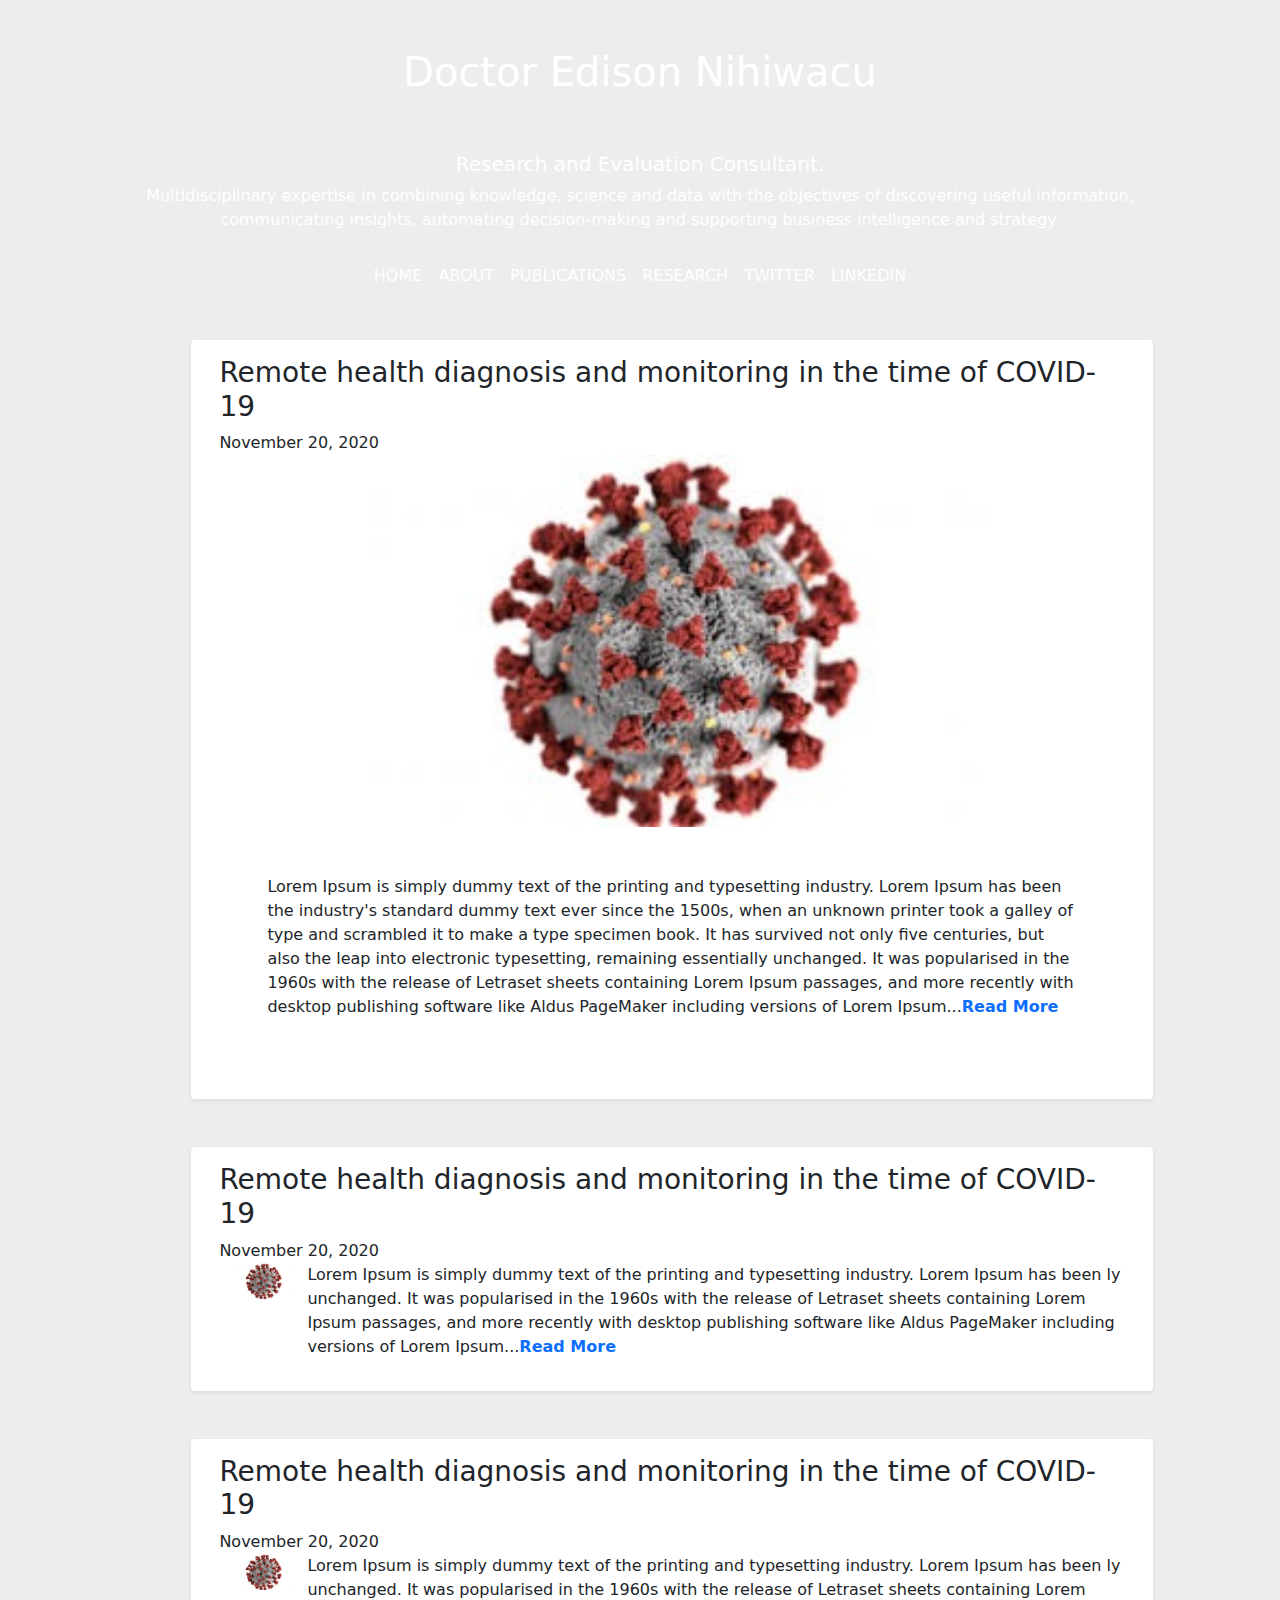
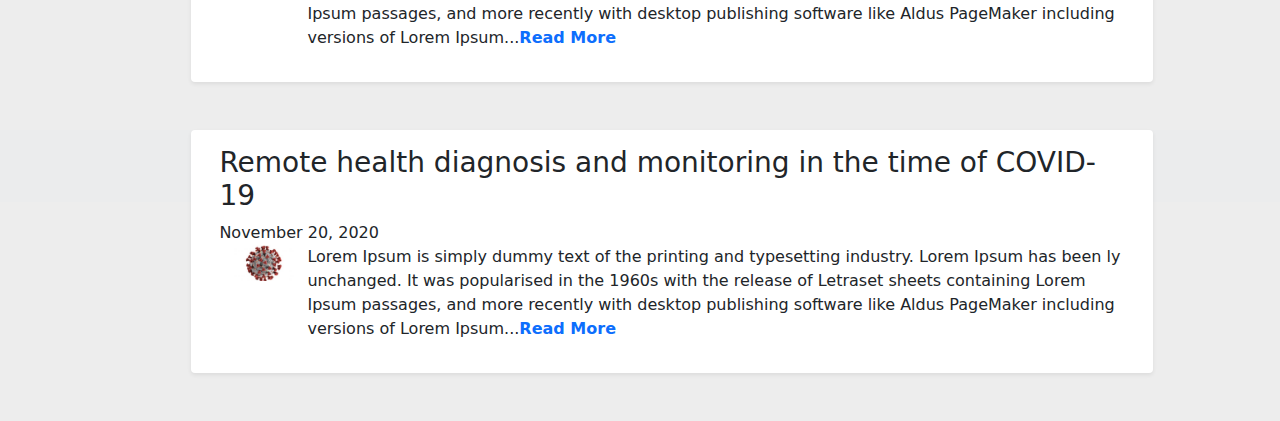
==== commit c170f303: "portifolio-content" ====
--- a/htmlpages/index.html
+++ b/htmlpages/index.html
@@ -66,7 +66,7 @@
         </nav>
       </div>
     </header>
-    <article>
+    <article class="overImage">
       <div></div>
         <div class="container container-2">
             
@@ -171,7 +171,7 @@
     <!-- Footer -->
 <footer class="text-center text-lg-start bg-light text-muted">
     <!-- Copyright -->
-    <div class="text-center p-4" style="background-color: rgba(0, 0, 0, 0.05); color:#1badf3;">
+    <div class="text-center p-4 heightInc" style="background-color: rgba(0, 0, 0, 0.05); color:#1badf3;">
       © 2022 Copyright:
       <a class="text-reset fw-bold text-decoration-none" href="#">Moilla Ltd</a>
     </div>
--- a/css/custom.css
+++ b/css/custom.css
@@ -21,7 +21,8 @@
 }
 
 .container-2{
-    width: 70%;
+    /* width: 70%; */
+    width: 90%;
 }
 .test{
   
@@ -36,6 +37,19 @@
       {
           background-color:#1badf3;
       }
+
+      .heightInc{
+        /* display: none; */
+        /* margin-top: 100%; */
+    }
+
+    .overImage{
+        /* position: relative; */
+        /* left: 8%;
+        top: 500px;
+      z-index: 1; */
+      margin-top: 50%;
+    }
   }
 .navbar-toggler-icon{
     color: black;
@@ -43,11 +57,10 @@
 }
 .overImage{
     position: absolute;
-    right: 180px;
-    top: 300px;
-  width: 70%;
-  height: auto;
+    left: 8%;
+    top: 320px;
   z-index: 1;
+  /* z-index: -1; */
 }
 /* flex-item */
   .flex-container{
@@ -56,3 +69,6 @@
     justify-content:space-between;
     width:100%;
   }
+.heightInc{
+    margin-top: 100%;
+}--- a/css/custom.css
+++ b/css/custom.css
@@ -21,7 +21,8 @@
 }
 
 .container-2{
-    width: 70%;
+    /* width: 70%; */
+    width: 90%;
 }
 .test{
   
@@ -36,6 +37,19 @@
       {
           background-color:#1badf3;
       }
+
+      .heightInc{
+        /* display: none; */
+        /* margin-top: 100%; */
+    }
+
+    .overImage{
+        /* position: relative; */
+        /* left: 8%;
+        top: 500px;
+      z-index: 1; */
+      margin-top: 50%;
+    }
   }
 .navbar-toggler-icon{
     color: black;
@@ -43,11 +57,10 @@
 }
 .overImage{
     position: absolute;
-    right: 180px;
-    top: 300px;
-  width: 70%;
-  height: auto;
+    left: 8%;
+    top: 320px;
   z-index: 1;
+  /* z-index: -1; */
 }
 /* flex-item */
   .flex-container{
@@ -56,3 +69,6 @@
     justify-content:space-between;
     width:100%;
   }
+.heightInc{
+    margin-top: 100%;
+}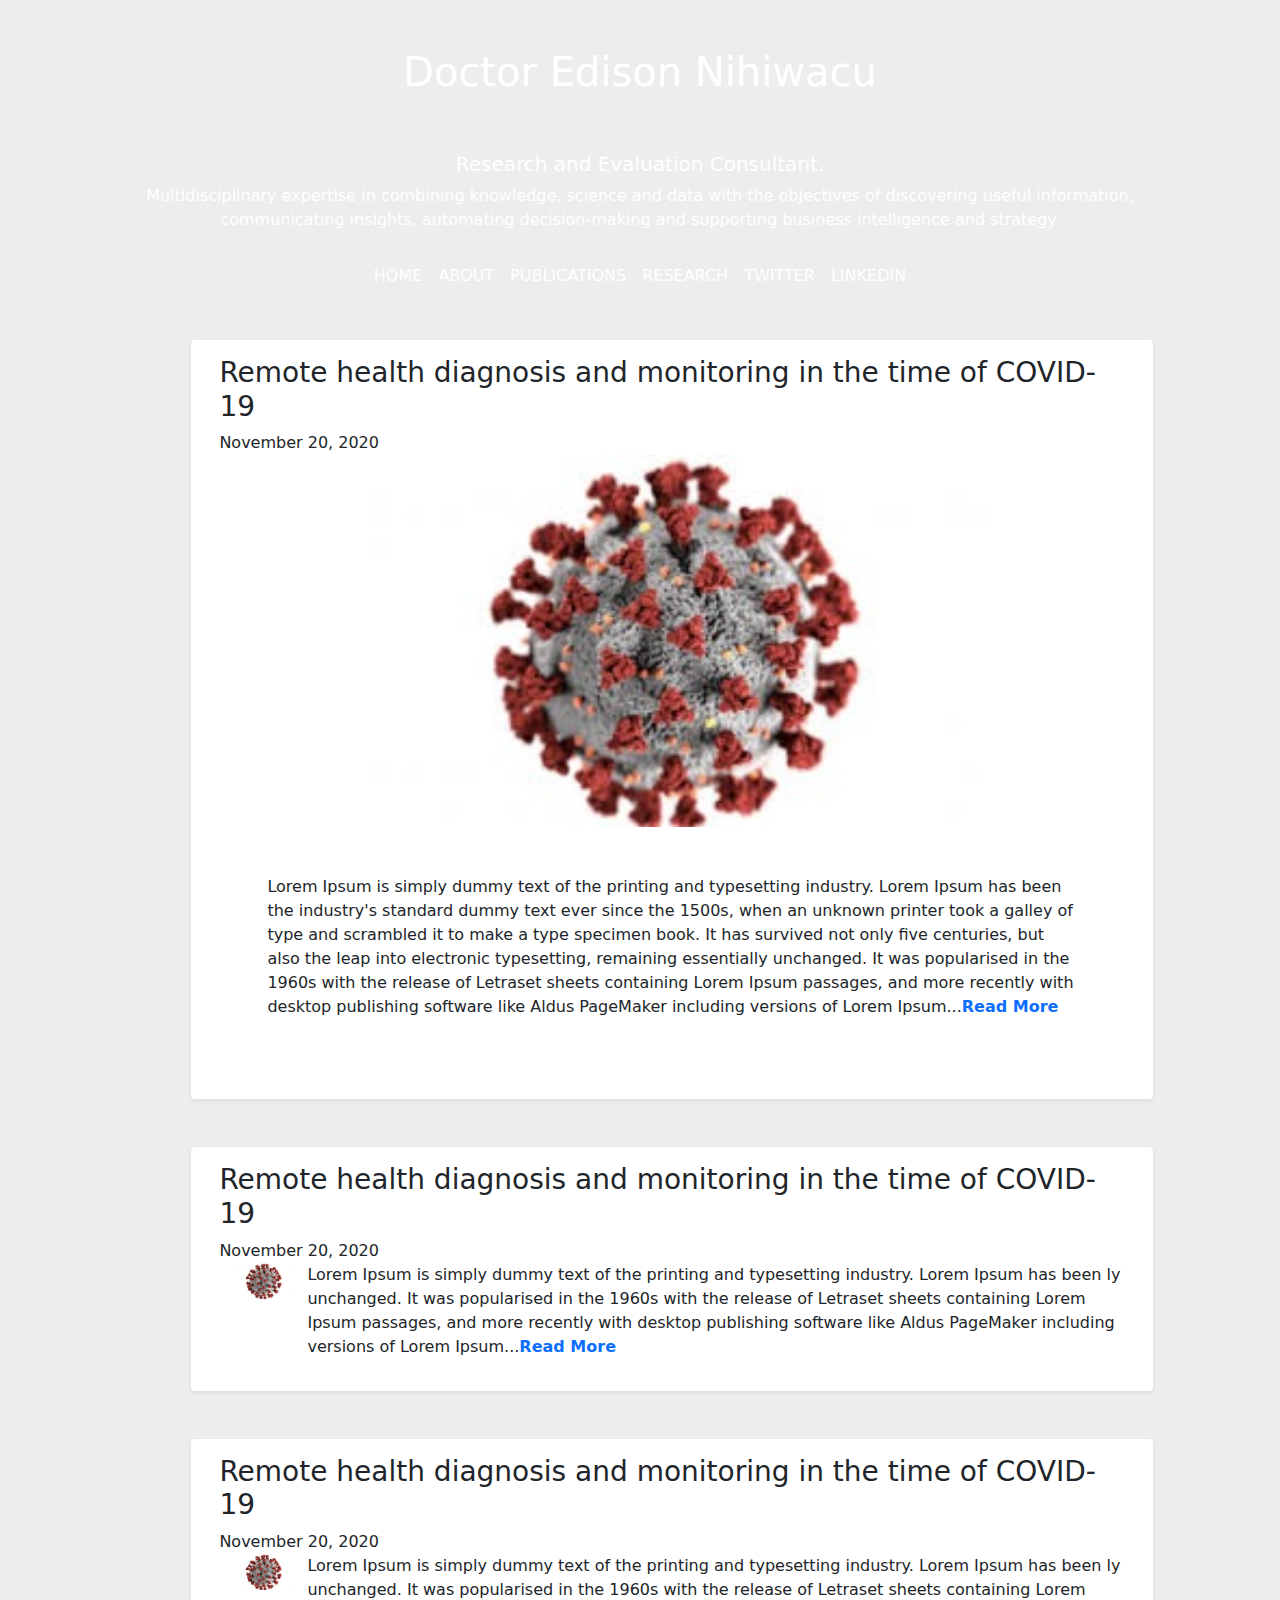
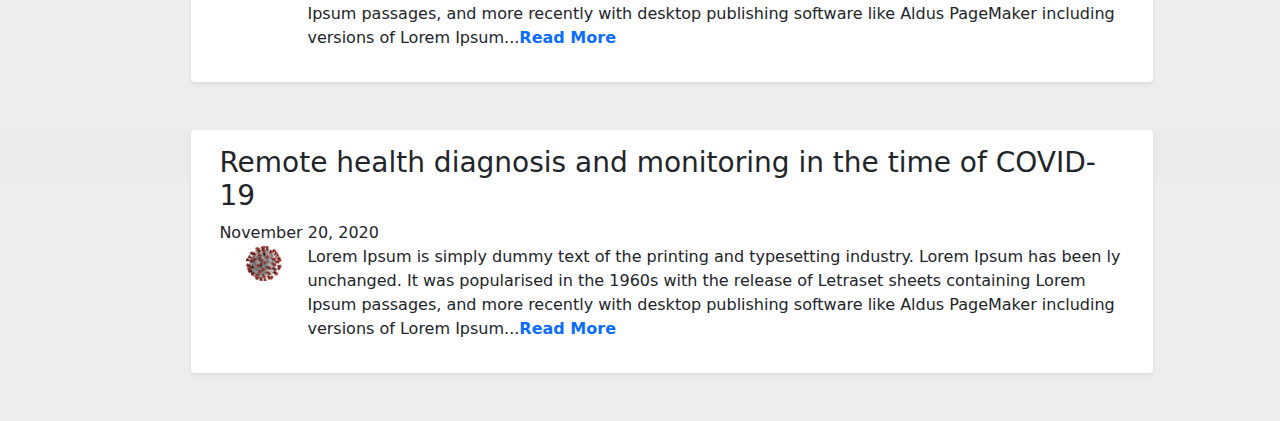
==== commit b8cef7e7: "portifolio-content" ====
--- a/htmlpages/index.html
+++ b/htmlpages/index.html
@@ -46,7 +46,7 @@
                 <a class="nav-link active" aria-current="page" href="#" >HOME</a>
               </li>
               <li class="nav-item">
-                <a class="nav-link" href="#">ABOUT</a>
+                <a class="nav-link" href="about.html">ABOUT</a>
               </li>
               <li class="nav-item">
                 <a class="nav-link" href="#">PUBLICATIONS</a>
@@ -66,7 +66,8 @@
         </nav>
       </div>
     </header>
-    <article class="overImage">
+    <article>
+      <article class="overImage">
       <div></div>
         <div class="container container-2">
             
@@ -172,14 +173,7 @@
 <footer class="text-center text-lg-start bg-light text-muted">
     <!-- Copyright -->
     <div class="text-center p-4 heightInc" style="background-color: rgba(0, 0, 0, 0.05); color:#1badf3;">
-      © 2022 Copyright:
-      <a class="text-reset fw-bold text-decoration-none" href="#">Moilla Ltd</a>
-    </div>
-    <!-- Copyright -->
-  </footer>
-  <!-- Footer -->
-
-    <!-- Optional JavaScript; choose one of the two! -->
+<!-- Optional JavaScript; choose one of the two! -->
 
     <!-- Option 1: Bootstrap Bundle with Popper -->
     <script
--- a/css/custom.css
+++ b/css/custom.css
@@ -38,16 +38,12 @@
           background-color:#1badf3;
       }
 
-      .heightInc{
-        /* display: none; */
-        /* margin-top: 100%; */
-    }
+      /* .heightInc{
+        display: none; 
+         margin-top: 100%;
+    } */
 
     .overImage{
-        /* position: relative; */
-        /* left: 8%;
-        top: 500px;
-      z-index: 1; */
       margin-top: 50%;
     }
   }
@@ -59,7 +55,7 @@
     position: absolute;
     left: 8%;
     top: 320px;
-  z-index: 1;
+    z-index: 1;
   /* z-index: -1; */
 }
 /* flex-item */
@@ -71,4 +67,4 @@
   }
 .heightInc{
     margin-top: 100%;
-}+}
--- a/css/custom.css
+++ b/css/custom.css
@@ -38,16 +38,12 @@
           background-color:#1badf3;
       }
 
-      .heightInc{
-        /* display: none; */
-        /* margin-top: 100%; */
-    }
+      /* .heightInc{
+        display: none; 
+         margin-top: 100%;
+    } */
 
     .overImage{
-        /* position: relative; */
-        /* left: 8%;
-        top: 500px;
-      z-index: 1; */
       margin-top: 50%;
     }
   }
@@ -59,7 +55,7 @@
     position: absolute;
     left: 8%;
     top: 320px;
-  z-index: 1;
+    z-index: 1;
   /* z-index: -1; */
 }
 /* flex-item */
@@ -71,4 +67,4 @@
   }
 .heightInc{
     margin-top: 100%;
-}+}
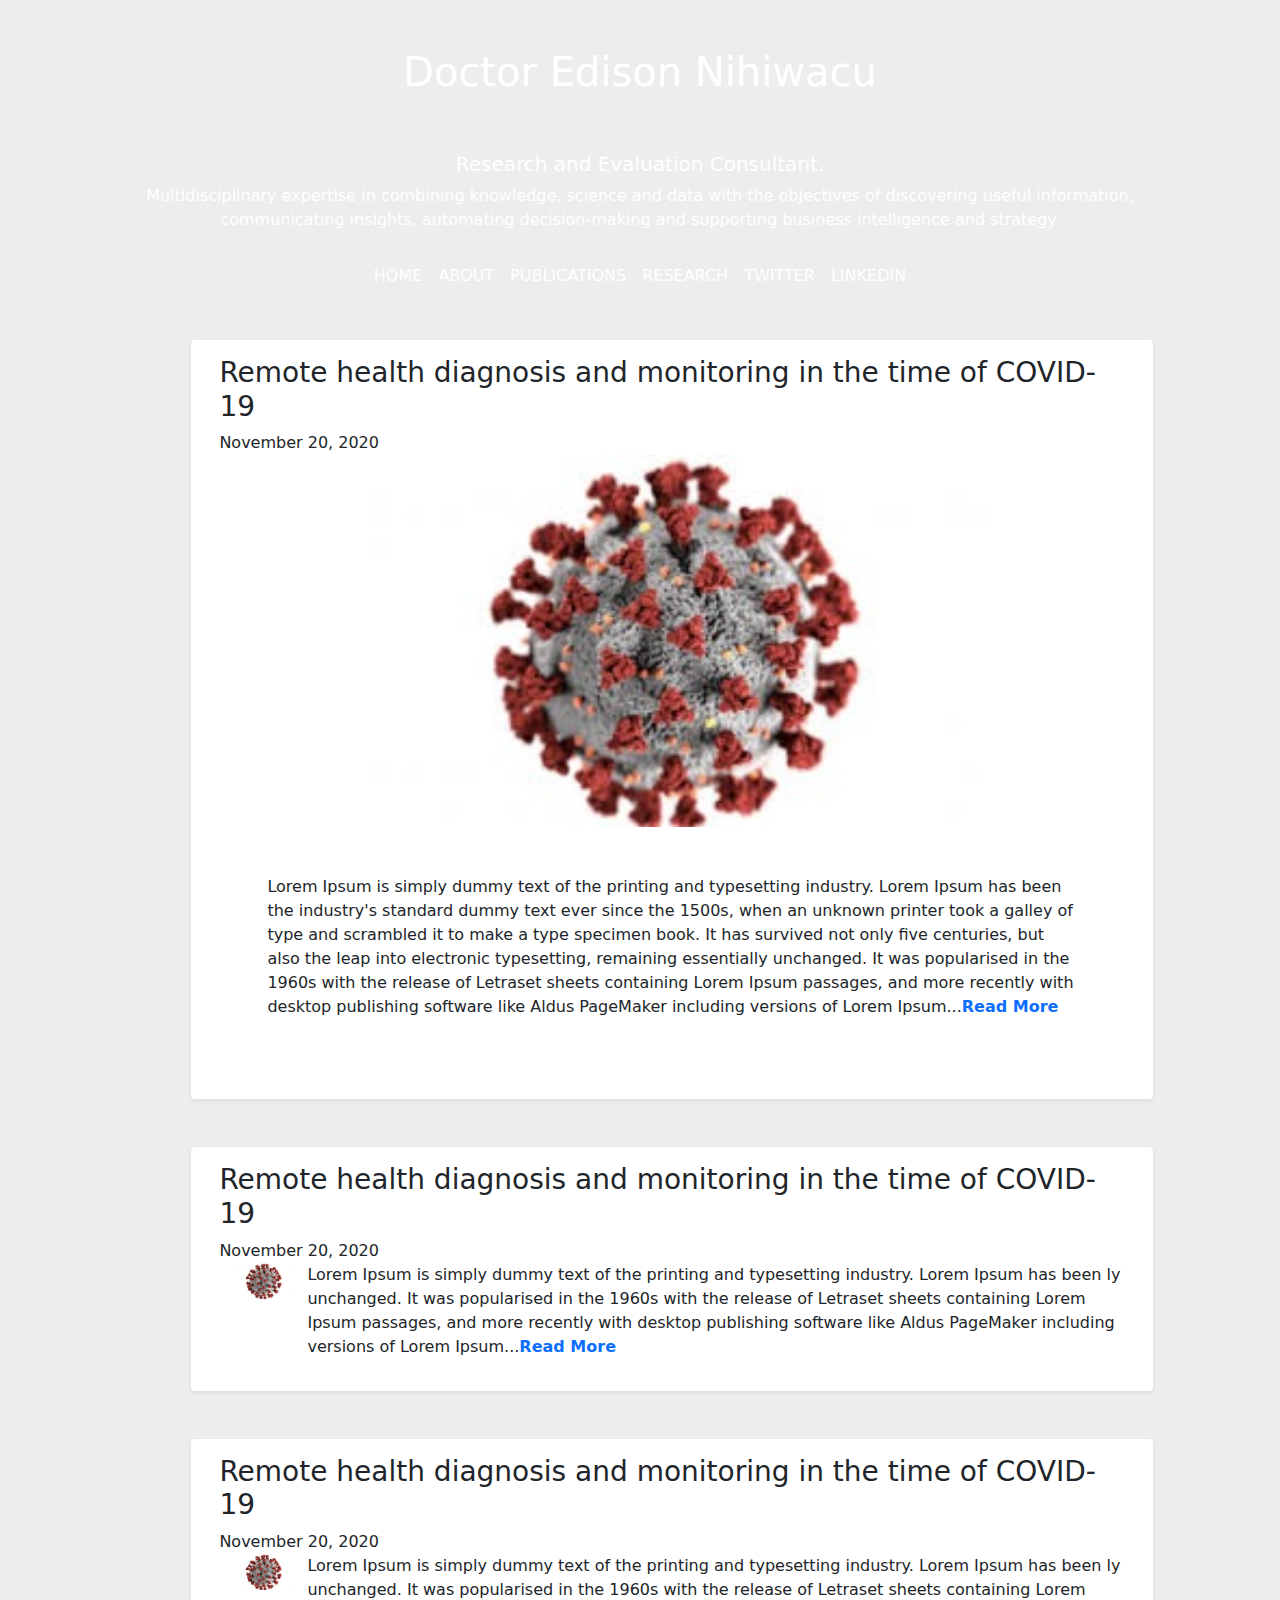
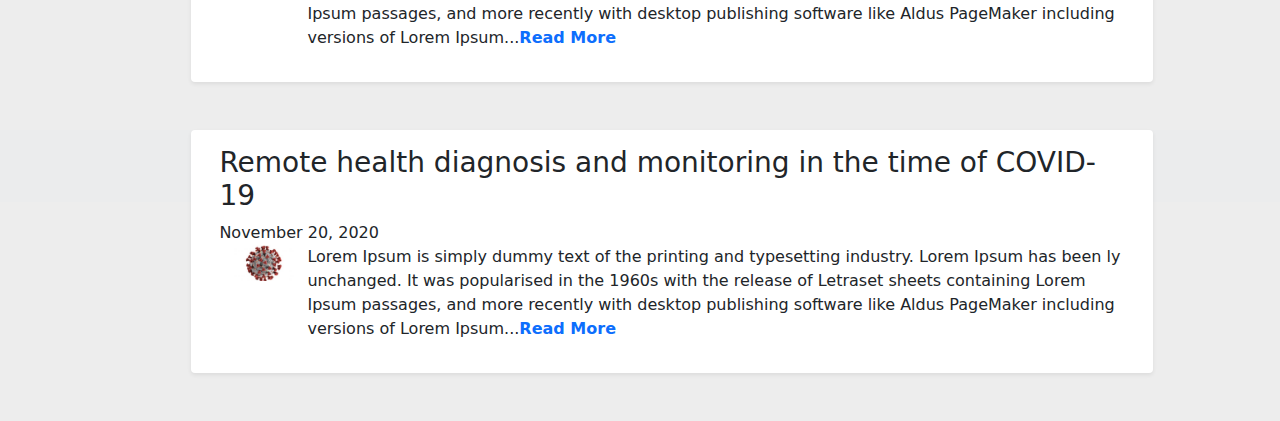
==== commit cb9a5f8e: "about me page" ====
--- a/htmlpages/index.html
+++ b/htmlpages/index.html
@@ -68,8 +68,8 @@
     </header>
     <article>
       <article class="overImage">
-      <div></div>
-        <div class="container container-2">
+        <div></div>
+          <div class="container container-2">
             
             <div class="row shadow-sm p-3 mb-5 bg-body rounded">
               <div class="col-12">
@@ -169,23 +169,30 @@
        
     </article>
 <!-- <hr> -->
-    <!-- Footer -->
+     <!-- Footer -->
 <footer class="text-center text-lg-start bg-light text-muted">
-    <!-- Copyright -->
-    <div class="text-center p-4 heightInc" style="background-color: rgba(0, 0, 0, 0.05); color:#1badf3;">
-<!-- Optional JavaScript; choose one of the two! -->
+  <!-- Copyright -->
+  <div class="text-center p-4 heightInc" style="background-color: rgba(0, 0, 0, 0.05); color:#1badf3;">
+    © 2022 Copyright:
+    <a class="text-reset fw-bold text-decoration-none" href="#">Moilla Ltd</a>
+  </div>
+  <!-- Copyright -->
+</footer>
+<!-- Footer -->
 
-    <!-- Option 1: Bootstrap Bundle with Popper -->
-    <script
-      src="https://cdn.jsdelivr.net/npm/bootstrap@5.0.2/dist/js/bootstrap.bundle.min.js"
-      integrity="sha384-MrcW6ZMFYlzcLA8Nl+NtUVF0sA7MsXsP1UyJoMp4YLEuNSfAP+JcXn/tWtIaxVXM"
-      crossorigin="anonymous"
-    ></script>
+  <!-- Optional JavaScript; choose one of the two! -->
 
-    <!-- Option 2: Separate Popper and Bootstrap JS -->
-    <!--
-    <script src="https://cdn.jsdelivr.net/npm/@popperjs/core@2.9.2/dist/umd/popper.min.js" integrity="sha384-IQsoLXl5PILFhosVNubq5LC7Qb9DXgDA9i+tQ8Zj3iwWAwPtgFTxbJ8NT4GN1R8p" crossorigin="anonymous"></script>
-    <script src="https://cdn.jsdelivr.net/npm/bootstrap@5.0.2/dist/js/bootstrap.min.js" integrity="sha384-cVKIPhGWiC2Al4u+LWgxfKTRIcfu0JTxR+EQDz/bgldoEyl4H0zUF0QKbrJ0EcQF" crossorigin="anonymous"></script>
-    -->
-  </body>
+  <!-- Option 1: Bootstrap Bundle with Popper -->
+  <script
+    src="https://cdn.jsdelivr.net/npm/bootstrap@5.0.2/dist/js/bootstrap.bundle.min.js"
+    integrity="sha384-MrcW6ZMFYlzcLA8Nl+NtUVF0sA7MsXsP1UyJoMp4YLEuNSfAP+JcXn/tWtIaxVXM"
+    crossorigin="anonymous"
+  ></script>
+
+  <!-- Option 2: Separate Popper and Bootstrap JS -->
+  <!--
+  <script src="https://cdn.jsdelivr.net/npm/@popperjs/core@2.9.2/dist/umd/popper.min.js" integrity="sha384-IQsoLXl5PILFhosVNubq5LC7Qb9DXgDA9i+tQ8Zj3iwWAwPtgFTxbJ8NT4GN1R8p" crossorigin="anonymous"></script>
+  <script src="https://cdn.jsdelivr.net/npm/bootstrap@5.0.2/dist/js/bootstrap.min.js" integrity="sha384-cVKIPhGWiC2Al4u+LWgxfKTRIcfu0JTxR+EQDz/bgldoEyl4H0zUF0QKbrJ0EcQF" crossorigin="anonymous"></script>
+  -->
+</body>
 </html>
